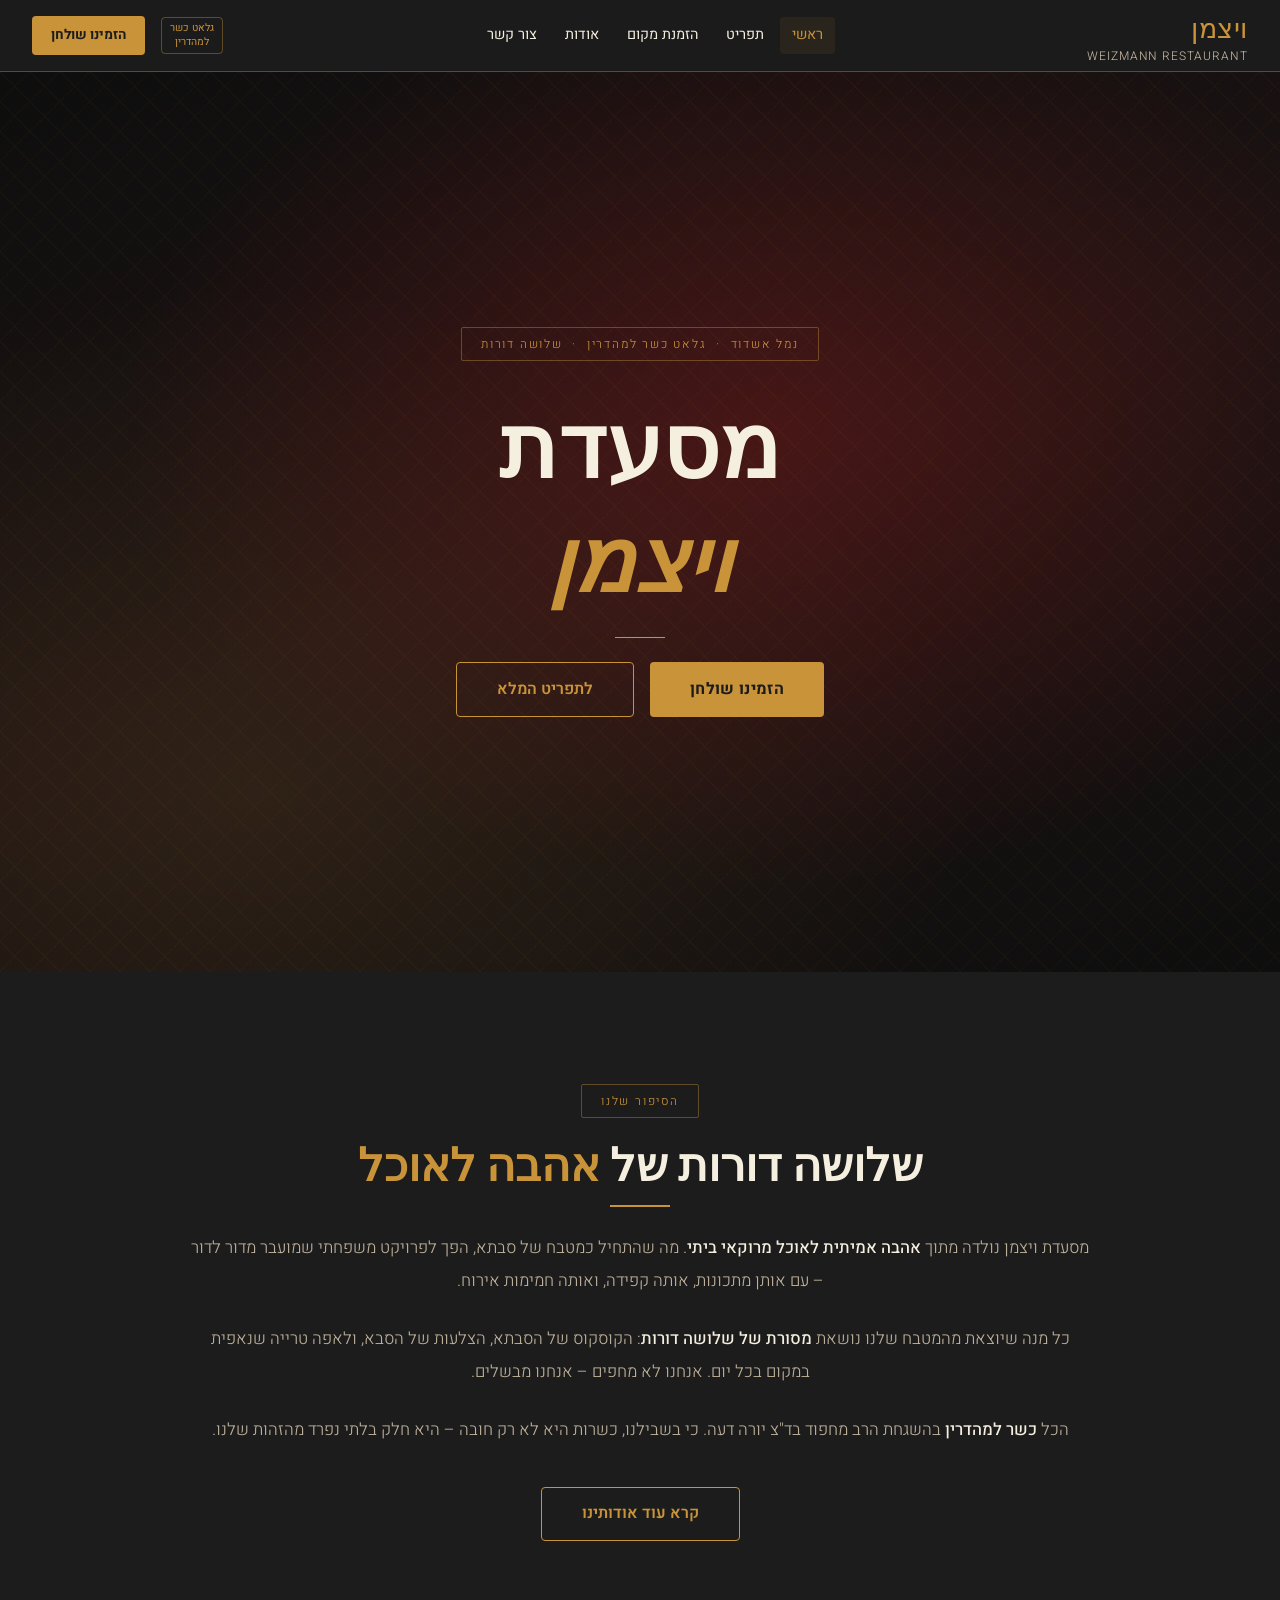
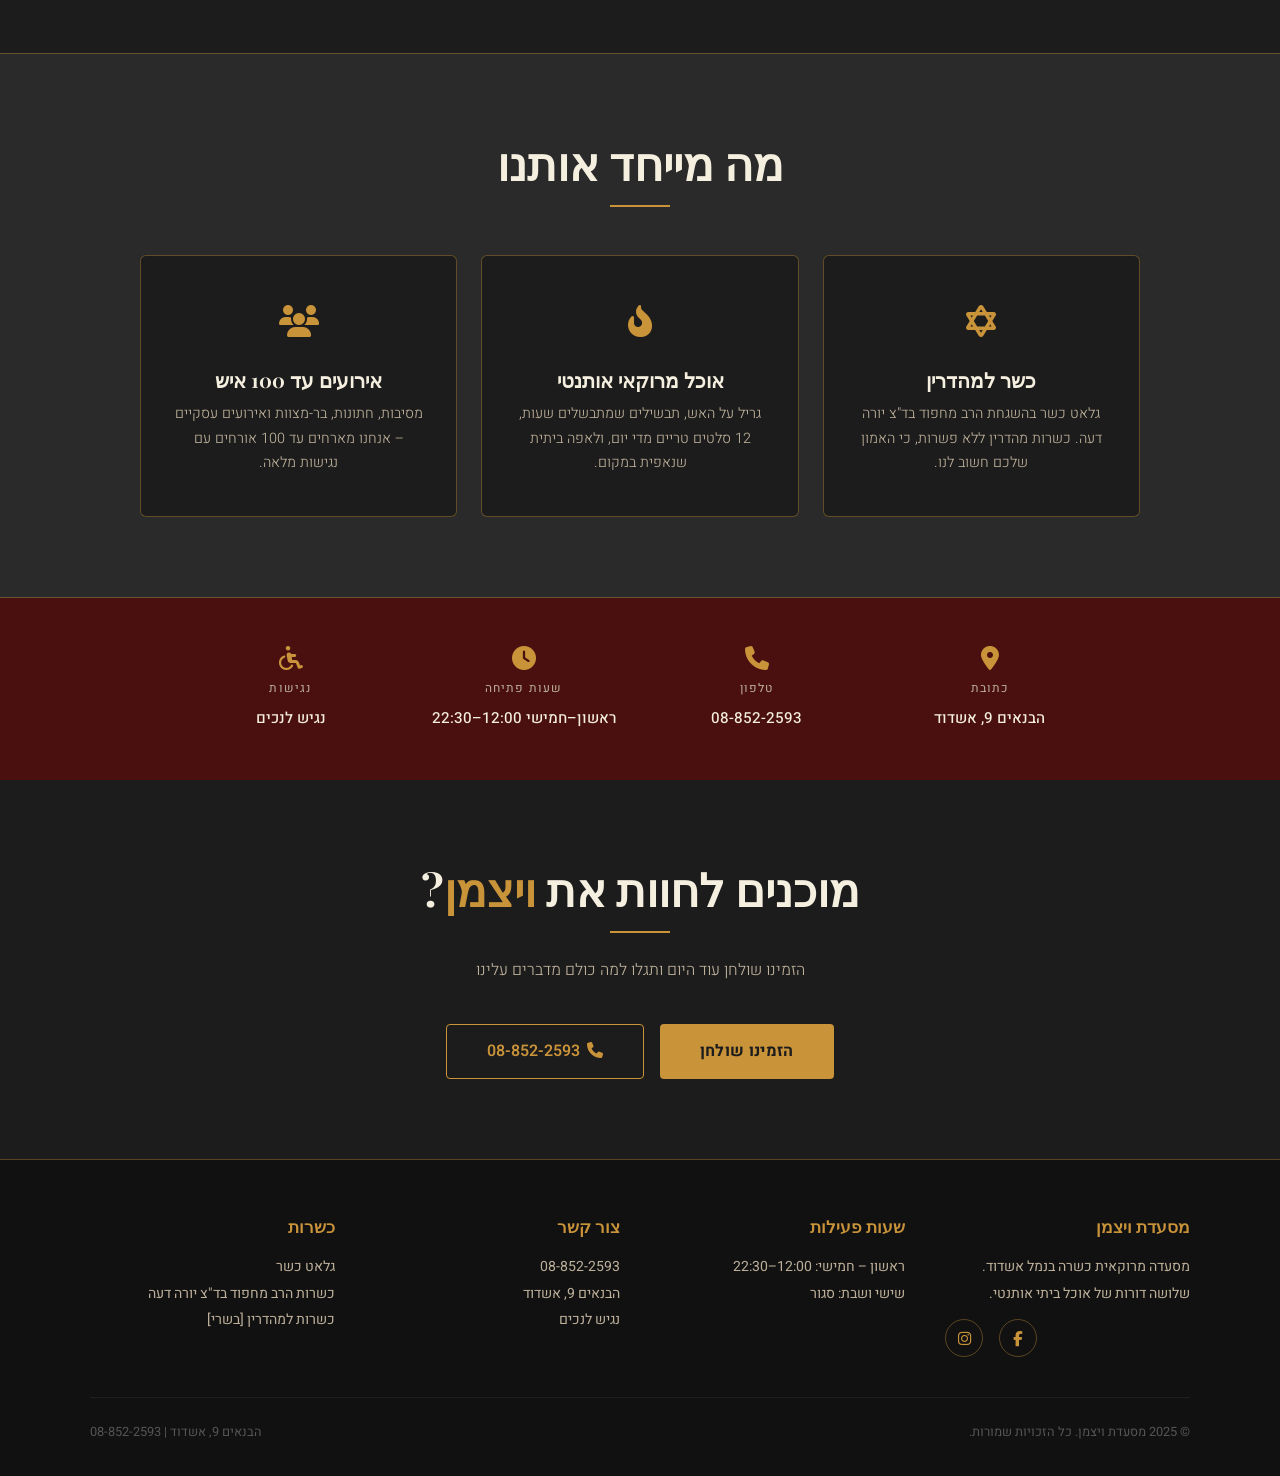
==== index.html @ b28b2ba7 "Add Schema.org JSON-LD structured data (Restaurant)" ====
<!DOCTYPE html>
<html lang="he" dir="rtl">
<head>
  <meta charset="UTF-8">
  <meta name="viewport" content="width=device-width, initial-scale=1.0">
  <title>מסעדת ויצמן אשדוד | מסעדה מרוקאית כשרה למהדרין</title>
  <meta name="description" content="מסעדת ויצמן באשדוד - מטבח מרוקאי אותנטי, בשרים על האש, תבשילים ביתיים. כשרות גלאט למהדרין. הזמינו שולחן עכשיו.">
  <meta name="robots" content="index, follow">
  <meta property="og:title" content="מסעדת ויצמן אשדוד | מסעדה מרוקאית כשרה למהדרין">
  <meta property="og:description" content="מסעדת ויצמן באשדוד - מטבח מרוקאי אותנטי, בשרים על האש, תבשילים ביתיים. כשרות גלאט למהדרין. הזמינו שולחן עכשיו.">
  <meta property="og:type" content="restaurant">
  <script type="application/ld+json">
  {
    "@context": "https://schema.org",
    "@type": "Restaurant",
    "name": "מסעדת ויצמן",
    "image": "",
    "servesCuisine": "Moroccan",
    "priceRange": "₪₪₪",
    "telephone": "+972-8-852-2593",
    "address": {
      "@type": "PostalAddress",
      "streetAddress": "הבנאים 9",
      "addressLocality": "אשדוד",
      "addressCountry": "IL"
    },
    "openingHoursSpecification": [
      {
        "@type": "OpeningHoursSpecification",
        "dayOfWeek": ["Sunday","Monday","Tuesday","Wednesday","Thursday"],
        "opens": "12:00",
        "closes": "22:30"
      }
    ],
    "acceptsReservations": "True"
  }
  </script>
  <link rel="stylesheet" href="style.css">
  <link rel="preconnect" href="https://fonts.googleapis.com">
  <link rel="preconnect" href="https://fonts.gstatic.com" crossorigin>
  <link href="https://fonts.googleapis.com/css2?family=Playfair+Display:ital,wght@0,400;0,600;0,700;1,400&family=Heebo:wght@300;400;500;600;700&display=swap" rel="stylesheet">
  <link rel="stylesheet" href="https://cdnjs.cloudflare.com/ajax/libs/font-awesome/6.5.0/css/all.min.css">
  <style>
    /* Index-specific extras */
    .hero-cta-group {
      display: flex;
      gap: 1rem;
      justify-content: center;
      flex-wrap: wrap;
    }
    .about-quote {
      font-family: 'Playfair Display', serif;
      font-style: italic;
      font-size: clamp(1.1rem, 2.5vw, 1.45rem);
      color: var(--gold);
      max-width: 700px;
      margin: 0 auto 2.5rem;
      line-height: 1.8;
      position: relative;
      padding: 0 1.5rem;
    }
    .about-quote::before,
    .about-quote::after {
      content: '"';
      font-size: 3rem;
      color: var(--burgundy);
      line-height: 0;
      vertical-align: -0.5rem;
    }
    .about-quote::before { margin-left: 0.3rem; }
    .about-quote::after  { margin-right: 0.3rem; }
  </style>
</head>
<body>

<header id="site-header"></header>

<!-- ── HERO ── -->
<section class="hero" aria-label="כותרת ראשית">
  <div class="hero-bg" aria-hidden="true"></div>
  <div class="hero-pattern" aria-hidden="true"></div>

  <div class="hero-content">
    <div class="hero-badge fade-in">נמל אשדוד &nbsp;·&nbsp; גלאט כשר למהדרין &nbsp;·&nbsp; שלושה דורות</div>

    <h1 class="fade-in fade-in-delay-1">
      מסעדת
      <span class="gold-name">ויצמן</span>
    </h1>

    <div class="hero-divider fade-in fade-in-delay-1" aria-hidden="true"></div>

    <div class="hero-cta-group fade-in fade-in-delay-2">
      <a href="reservation.html" class="btn-gold">הזמינו שולחן</a>
      <a href="menu.html" class="btn-outline">לתפריט המלא</a>
    </div>
  </div>

</section>

<!-- ── ABOUT ── -->
<section class="about-section" aria-labelledby="about-heading">
  <div class="about-inner">
    <p class="hero-badge fade-in" style="display:inline-block; margin-bottom:1rem;">הסיפור שלנו</p>
    <h2 id="about-heading" class="section-title fade-in">
      שלושה דורות של <span class="accent">אהבה לאוכל</span>
    </h2>
    <div class="ornament fade-in" aria-hidden="true"></div>

    <p class="about-text fade-in fade-in-delay-1">
      מסעדת ויצמן נולדה מתוך <strong>אהבה אמיתית לאוכל מרוקאי ביתי</strong>. מה שהתחיל כמטבח של סבתא, הפך לפרויקט משפחתי שמועבר מדור לדור – עם אותן מתכונות, אותה קפידה, ואותה חמימות אירוח.
    </p>
    <p class="about-text fade-in fade-in-delay-2">
      כל מנה שיוצאת מהמטבח שלנו נושאת <strong>מסורת של שלושה דורות</strong>: הקוסקוס של הסבתא, הצלעות של הסבא, ולאפה טרייה שנאפית במקום בכל יום. אנחנו לא מחפים – אנחנו מבשלים.
    </p>
    <p class="about-text fade-in fade-in-delay-3">
      הכל <strong>כשר למהדרין</strong> בהשגחת הרב מחפוד בד"צ יורה דעה. כי בשבילנו, כשרות היא לא רק חובה – היא חלק בלתי נפרד מהזהות שלנו.
    </p>

    <a href="about.html" class="btn-outline fade-in fade-in-delay-3" style="margin-top: 1rem;">קרא עוד אודותינו</a>
  </div>
</section>

<!-- ── HIGHLIGHTS ── -->
<section class="highlights-section" aria-labelledby="highlights-heading">
  <div style="max-width:1000px; margin:0 auto; text-align:center; margin-bottom:3rem;">
    <h2 id="highlights-heading" class="section-title fade-in">מה מייחד אותנו</h2>
    <div class="ornament fade-in" aria-hidden="true"></div>
  </div>

  <div class="highlights-grid">
    <div class="highlight-card fade-in">
      <div class="highlight-icon"><i class="fas fa-star-of-david" aria-hidden="true"></i></div>
      <h3>כשר למהדרין</h3>
      <p>גלאט כשר בהשגחת הרב מחפוד בד"צ יורה דעה. כשרות מהדרין ללא פשרות, כי האמון שלכם חשוב לנו.</p>
    </div>

    <div class="highlight-card fade-in fade-in-delay-1">
      <div class="highlight-icon"><i class="fas fa-fire-alt" aria-hidden="true"></i></div>
      <h3>אוכל מרוקאי אותנטי</h3>
      <p>גריל על האש, תבשילים שמתבשלים שעות, 12 סלטים טריים מדי יום, ולאפה ביתית שנאפית במקום.</p>
    </div>

    <div class="highlight-card fade-in fade-in-delay-2">
      <div class="highlight-icon"><i class="fas fa-users" aria-hidden="true"></i></div>
      <h3>אירועים עד 100 איש</h3>
      <p>מסיבות, חתונות, בר-מצוות ואירועים עסקיים – אנחנו מארחים עד 100 אורחים עם נגישות מלאה.</p>
    </div>
  </div>
</section>

<!-- ── INFO BAR ── -->
<section class="info-bar" aria-label="מידע על המסעדה">
  <div class="info-bar-inner">
    <div class="info-item fade-in">
      <i class="fas fa-map-marker-alt" aria-hidden="true"></i>
      <span class="info-label">כתובת</span>
      <span class="info-value">הבנאים 9, אשדוד</span>
    </div>
    <div class="info-item fade-in fade-in-delay-1">
      <i class="fas fa-phone" aria-hidden="true"></i>
      <span class="info-label">טלפון</span>
      <a class="info-value" href="tel:088522593" style="color:var(--cream); text-decoration:none;">08-852-2593</a>
    </div>
    <div class="info-item fade-in fade-in-delay-2">
      <i class="fas fa-clock" aria-hidden="true"></i>
      <span class="info-label">שעות פתיחה</span>
      <span class="info-value">ראשון–חמישי 12:00–22:30</span>
    </div>
    <div class="info-item fade-in fade-in-delay-3">
      <i class="fas fa-wheelchair" aria-hidden="true"></i>
      <span class="info-label">נגישות</span>
      <span class="info-value">נגיש לנכים</span>
    </div>
  </div>
</section>

<!-- ── CTA STRIP ── -->
<section style="background:var(--charcoal); padding:5rem 2rem; text-align:center;" aria-label="הזמנת שולחן">
  <h2 class="section-title fade-in">מוכנים לחוות את <span class="accent">ויצמן</span>?</h2>
  <div class="ornament fade-in" aria-hidden="true"></div>
  <p class="section-subtitle fade-in">הזמינו שולחן עוד היום ותגלו למה כולם מדברים עלינו</p>
  <div class="fade-in fade-in-delay-1" style="display:flex; gap:1rem; justify-content:center; flex-wrap:wrap;">
    <a href="reservation.html" class="btn-gold">הזמינו שולחן</a>
    <a href="tel:088522593" class="btn-outline"><i class="fas fa-phone" style="margin-left:0.4rem;"></i>08-852-2593</a>
  </div>
</section>

<footer id="site-footer"></footer>
<script src="script.js"></script>
</body>
</html>
---- style.css ----
@import url('https://fonts.googleapis.com/css2?family=Playfair+Display:ital,wght@0,400;0,600;0,700;1,400&family=Heebo:wght@300;400;500;600;700&display=swap');

:root {
  --burgundy: #6B1A1A;
  --burgundy-dark: #4A1010;
  --gold: #C9933A;
  --gold-light: #E0B05A;
  --charcoal: #1C1C1C;
  --charcoal-mid: #2A2A2A;
  --cream: #F5EFE0;
  --cream-dark: #EDE3CC;
  --white: #FFFFFF;
  --text-light: #BDB09A;
  --border-gold: rgba(201, 147, 58, 0.4);
}

*, *::before, *::after {
  box-sizing: border-box;
  margin: 0;
  padding: 0;
}

html {
  scroll-behavior: smooth;
}

body {
  font-family: 'Heebo', sans-serif;
  background-color: var(--charcoal);
  color: var(--cream);
  direction: rtl;
  text-align: right;
  line-height: 1.7;
  overflow-x: hidden;
}

/* ── TYPOGRAPHY ── */
h1, h2, h3, h4 {
  font-family: 'Playfair Display', serif;
  line-height: 1.3;
}

.gold { color: var(--gold); }
.cream { color: var(--cream); }

/* ── SCROLL ANIMATIONS ── */
.fade-in {
  opacity: 0;
  transform: translateY(30px);
  transition: opacity 0.7s ease, transform 0.7s ease;
}
.fade-in.visible {
  opacity: 1;
  transform: translateY(0);
}
.fade-in-delay-1 { transition-delay: 0.1s; }
.fade-in-delay-2 { transition-delay: 0.2s; }
.fade-in-delay-3 { transition-delay: 0.3s; }

/* ── HEADER ── */
#site-header {
  position: sticky;
  top: 0;
  z-index: 1000;
  background: rgba(28, 28, 28, 0.97);
  backdrop-filter: blur(10px);
  border-bottom: 1px solid var(--border-gold);
  padding: 0 2rem;
  height: 72px;
  display: flex;
  align-items: center;
  justify-content: space-between;
}

.header-logo {
  font-family: 'Playfair Display', serif;
  font-size: 1.7rem;
  color: var(--gold);
  text-decoration: none;
  letter-spacing: 0.02em;
  white-space: nowrap;
}

.header-logo span {
  font-size: 0.75rem;
  color: var(--text-light);
  display: block;
  font-family: 'Heebo', sans-serif;
  font-weight: 300;
  letter-spacing: 0.08em;
  text-transform: uppercase;
  margin-top: -4px;
}

nav.main-nav {
  display: flex;
  align-items: center;
  gap: 0.25rem;
}

nav.main-nav a {
  color: var(--cream);
  text-decoration: none;
  font-size: 0.9rem;
  font-weight: 400;
  padding: 0.4rem 0.75rem;
  border-radius: 4px;
  transition: color 0.2s, background 0.2s;
  white-space: nowrap;
}

nav.main-nav a:hover,
nav.main-nav a.active {
  color: var(--gold);
  background: rgba(201, 147, 58, 0.08);
}

.header-right {
  display: flex;
  align-items: center;
  gap: 1rem;
}

.kosher-badge {
  font-size: 0.65rem;
  color: var(--gold);
  border: 1px solid var(--border-gold);
  border-radius: 4px;
  padding: 0.2rem 0.5rem;
  line-height: 1.4;
  text-align: center;
  white-space: nowrap;
}

.btn-reserve-header {
  background: var(--gold);
  color: var(--charcoal);
  font-family: 'Heebo', sans-serif;
  font-weight: 700;
  font-size: 0.85rem;
  padding: 0.5rem 1.2rem;
  border-radius: 4px;
  text-decoration: none;
  white-space: nowrap;
  transition: background 0.2s, transform 0.15s;
}

.btn-reserve-header:hover {
  background: var(--gold-light);
  transform: translateY(-1px);
}

/* Hamburger */
.hamburger {
  display: none;
  flex-direction: column;
  gap: 5px;
  cursor: pointer;
  padding: 4px;
  background: none;
  border: none;
}
.hamburger span {
  display: block;
  width: 24px;
  height: 2px;
  background: var(--cream);
  transition: all 0.3s;
}
.hamburger.open span:nth-child(1) { transform: translateY(7px) rotate(45deg); }
.hamburger.open span:nth-child(2) { opacity: 0; }
.hamburger.open span:nth-child(3) { transform: translateY(-7px) rotate(-45deg); }

.mobile-menu {
  display: none;
  position: fixed;
  top: 72px;
  right: 0; left: 0;
  background: var(--charcoal-mid);
  border-bottom: 1px solid var(--border-gold);
  padding: 1.5rem 2rem;
  z-index: 999;
  flex-direction: column;
  gap: 0.5rem;
}
.mobile-menu.open { display: flex; }
.mobile-menu a {
  color: var(--cream);
  text-decoration: none;
  font-size: 1.05rem;
  padding: 0.6rem 0;
  border-bottom: 1px solid rgba(255,255,255,0.05);
  transition: color 0.2s;
}
.mobile-menu a:hover { color: var(--gold); }
.mobile-menu .btn-reserve-header {
  margin-top: 0.5rem;
  text-align: center;
  display: block;
  border-bottom: none;
}

/* ── FOOTER ── */
#site-footer {
  background: #111111;
  border-top: 1px solid var(--border-gold);
  padding: 3.5rem 2rem 2rem;
}

.footer-grid {
  max-width: 1100px;
  margin: 0 auto;
  display: grid;
  grid-template-columns: repeat(auto-fit, minmax(200px, 1fr));
  gap: 2.5rem;
}

.footer-col h4 {
  font-family: 'Playfair Display', serif;
  color: var(--gold);
  font-size: 1.05rem;
  margin-bottom: 1rem;
}

.footer-col p,
.footer-col a {
  color: var(--text-light);
  font-size: 0.88rem;
  line-height: 1.9;
  text-decoration: none;
  display: block;
}
.footer-col a:hover { color: var(--gold); }

.footer-social {
  display: flex;
  gap: 1rem;
  margin-top: 0.75rem;
  justify-content: flex-end;
}
.footer-social a {
  display: inline-flex;
  align-items: center;
  justify-content: center;
  width: 38px;
  height: 38px;
  border: 1px solid var(--border-gold);
  border-radius: 50%;
  color: var(--gold) !important;
  font-size: 0.95rem;
  transition: background 0.2s, color 0.2s;
}
.footer-social a:hover {
  background: var(--gold);
  color: var(--charcoal) !important;
}

.footer-bottom {
  max-width: 1100px;
  margin: 2.5rem auto 0;
  padding-top: 1.5rem;
  border-top: 1px solid rgba(255,255,255,0.06);
  display: flex;
  justify-content: space-between;
  align-items: center;
  flex-wrap: wrap;
  gap: 0.5rem;
}
.footer-bottom p {
  color: #555;
  font-size: 0.8rem;
}

/* ── SECTION COMMON ── */
.section-title {
  font-size: clamp(1.8rem, 4vw, 2.8rem);
  color: var(--cream);
  margin-bottom: 0.5rem;
}
.section-title .accent { color: var(--gold); }
.section-subtitle {
  color: var(--text-light);
  font-size: 1rem;
  font-family: 'Heebo', sans-serif;
  font-weight: 300;
  margin-bottom: 2.5rem;
}
.ornament {
  width: 60px;
  height: 2px;
  background: var(--gold);
  margin: 0.8rem auto 1.5rem;
}
.ornament.right { margin-right: 0; margin-left: auto; }

/* ── BUTTONS ── */
.btn-gold {
  display: inline-block;
  background: var(--gold);
  color: var(--charcoal);
  font-family: 'Heebo', sans-serif;
  font-weight: 700;
  font-size: 1rem;
  padding: 0.85rem 2.5rem;
  border-radius: 4px;
  text-decoration: none;
  border: none;
  cursor: pointer;
  transition: background 0.2s, transform 0.15s, box-shadow 0.2s;
  letter-spacing: 0.02em;
}
.btn-gold:hover {
  background: var(--gold-light);
  transform: translateY(-2px);
  box-shadow: 0 8px 20px rgba(201, 147, 58, 0.3);
}

.btn-outline {
  display: inline-block;
  background: transparent;
  color: var(--gold);
  font-family: 'Heebo', sans-serif;
  font-weight: 600;
  font-size: 1rem;
  padding: 0.8rem 2.5rem;
  border-radius: 4px;
  border: 1.5px solid var(--gold);
  text-decoration: none;
  cursor: pointer;
  transition: background 0.2s, color 0.2s, transform 0.15s;
}
.btn-outline:hover {
  background: var(--gold);
  color: var(--charcoal);
  transform: translateY(-2px);
}

/* ── HERO (index) ── */
.hero {
  position: relative;
  min-height: 100vh;
  display: flex;
  align-items: center;
  justify-content: center;
  text-align: center;
  overflow: hidden;
  background: var(--charcoal);
}

.hero-bg {
  position: absolute;
  inset: 0;
  background:
    radial-gradient(ellipse at 60% 40%, rgba(107, 26, 26, 0.55) 0%, transparent 60%),
    radial-gradient(ellipse at 20% 80%, rgba(201, 147, 58, 0.12) 0%, transparent 50%),
    linear-gradient(160deg, #0e0e0e 0%, #1c1212 50%, #0e0e0e 100%);
}

.hero-pattern {
  position: absolute;
  inset: 0;
  opacity: 0.04;
  background-image:
    repeating-linear-gradient(45deg, var(--gold) 0, var(--gold) 1px, transparent 0, transparent 50%),
    repeating-linear-gradient(-45deg, var(--gold) 0, var(--gold) 1px, transparent 0, transparent 50%);
  background-size: 30px 30px;
}

.hero-content {
  position: relative;
  z-index: 2;
  max-width: 800px;
  padding: 2rem;
}

.hero-badge {
  display: inline-block;
  border: 1px solid var(--border-gold);
  color: var(--gold);
  font-size: 0.75rem;
  letter-spacing: 0.15em;
  text-transform: uppercase;
  padding: 0.35rem 1.2rem;
  border-radius: 2px;
  margin-bottom: 1.5rem;
  font-family: 'Heebo', sans-serif;
  font-weight: 300;
}

.hero h1 {
  font-size: clamp(2.8rem, 7vw, 5.5rem);
  color: var(--cream);
  margin-bottom: 0.3rem;
  font-weight: 700;
  letter-spacing: 0.01em;
}

.hero h1 .gold-name {
  color: var(--gold);
  display: block;
  font-style: italic;
}

.hero-tagline {
  font-size: clamp(0.95rem, 2vw, 1.15rem);
  color: var(--text-light);
  font-weight: 300;
  max-width: 520px;
  margin: 1.2rem auto 2.5rem;
  line-height: 1.8;
}

.hero-divider {
  width: 50px;
  height: 1px;
  background: var(--gold);
  margin: 1.5rem auto;
  opacity: 0.6;
}

.hero-scroll {
  position: absolute;
  bottom: 2rem;
  left: 50%;
  transform: translateX(-50%);
  display: flex;
  flex-direction: column;
  align-items: center;
  gap: 0.4rem;
  color: var(--text-light);
  font-size: 0.7rem;
  letter-spacing: 0.1em;
  animation: bounce 2s infinite;
}
.hero-scroll i { font-size: 1rem; color: var(--gold); }

@keyframes bounce {
  0%, 100% { transform: translateX(-50%) translateY(0); }
  50% { transform: translateX(-50%) translateY(6px); }
}

/* ── ABOUT SECTION (home) ── */
.about-section {
  background: var(--charcoal);
  padding: 7rem 2rem;
}

.about-inner {
  max-width: 900px;
  margin: 0 auto;
  text-align: center;
}

.about-inner .section-title { margin-bottom: 0.25rem; }

.about-text {
  font-size: 1.05rem;
  color: var(--text-light);
  line-height: 2;
  font-weight: 300;
  margin-bottom: 1.5rem;
}

.about-text strong {
  color: var(--cream);
  font-weight: 500;
}

/* ── HIGHLIGHT CARDS ── */
.highlights-section {
  background: var(--charcoal-mid);
  padding: 5rem 2rem;
  border-top: 1px solid var(--border-gold);
  border-bottom: 1px solid var(--border-gold);
}

.highlights-grid {
  max-width: 1000px;
  margin: 0 auto;
  display: grid;
  grid-template-columns: repeat(auto-fit, minmax(260px, 1fr));
  gap: 1.5rem;
}

.highlight-card {
  background: var(--charcoal);
  border: 1px solid var(--border-gold);
  border-radius: 6px;
  padding: 2.5rem 2rem;
  text-align: center;
  transition: transform 0.3s, border-color 0.3s, box-shadow 0.3s;
}

.highlight-card:hover {
  transform: translateY(-5px);
  border-color: var(--gold);
  box-shadow: 0 12px 35px rgba(201, 147, 58, 0.15);
}

.highlight-icon {
  font-size: 2rem;
  color: var(--gold);
  margin-bottom: 1rem;
}

.highlight-card h3 {
  font-size: 1.25rem;
  color: var(--cream);
  margin-bottom: 0.6rem;
  font-family: 'Playfair Display', serif;
}

.highlight-card p {
  color: var(--text-light);
  font-size: 0.9rem;
  line-height: 1.7;
  font-weight: 300;
}

/* ── INFO BAR ── */
.info-bar {
  background: var(--burgundy-dark);
  padding: 3rem 2rem;
  text-align: center;
}

.info-bar-inner {
  max-width: 900px;
  margin: 0 auto;
  display: grid;
  grid-template-columns: repeat(auto-fit, minmax(200px, 1fr));
  gap: 2rem;
}

.info-item {
  display: flex;
  flex-direction: column;
  align-items: center;
  gap: 0.5rem;
}

.info-item i {
  font-size: 1.5rem;
  color: var(--gold);
}

.info-item .info-label {
  font-size: 0.75rem;
  color: var(--text-light);
  text-transform: uppercase;
  letter-spacing: 0.1em;
}

.info-item .info-value {
  font-size: 0.95rem;
  color: var(--cream);
  font-weight: 500;
}

/* ── PAGE HERO (inner pages) ── */
.page-hero {
  background:
    radial-gradient(ellipse at 50% 100%, rgba(107, 26, 26, 0.5) 0%, transparent 70%),
    var(--charcoal-mid);
  padding: 5rem 2rem 4rem;
  text-align: center;
  border-bottom: 1px solid var(--border-gold);
  position: relative;
  overflow: hidden;
}

.page-hero::before {
  content: '';
  position: absolute;
  inset: 0;
  opacity: 0.03;
  background-image:
    repeating-linear-gradient(45deg, var(--gold) 0, var(--gold) 1px, transparent 0, transparent 40px);
}

.page-hero-content { position: relative; z-index: 1; }

.page-hero h1 {
  font-size: clamp(2rem, 5vw, 3.5rem);
  color: var(--cream);
  margin-bottom: 0.5rem;
}

.page-hero p {
  color: var(--text-light);
  font-size: 1rem;
  font-weight: 300;
  max-width: 520px;
  margin: 0 auto;
}

/* ── MENU PAGE ── */
.menu-section {
  padding: 5rem 2rem;
  max-width: 1100px;
  margin: 0 auto;
}

.menu-category {
  margin-bottom: 4rem;
}

.menu-category-header {
  display: flex;
  align-items: center;
  gap: 1rem;
  margin-bottom: 1.5rem;
  padding-bottom: 0.75rem;
  border-bottom: 1px solid var(--border-gold);
}

.menu-category-header i {
  font-size: 1.4rem;
  color: var(--gold);
  flex-shrink: 0;
}

.menu-category-header h2 {
  font-size: 1.6rem;
  color: var(--gold);
  font-family: 'Playfair Display', serif;
}

.menu-grid {
  display: grid;
  grid-template-columns: repeat(auto-fill, minmax(300px, 1fr));
  gap: 1px;
  background: var(--border-gold);
  border: 1px solid var(--border-gold);
  border-radius: 6px;
  overflow: hidden;
}

.menu-item {
  background: var(--charcoal);
  padding: 1.5rem 1.75rem;
  transition: background 0.2s;
}

.menu-item:hover {
  background: var(--charcoal-mid);
}

.menu-item h4 {
  font-family: 'Playfair Display', serif;
  color: var(--cream);
  font-size: 1.05rem;
  margin-bottom: 0.3rem;
  font-weight: 600;
}

.menu-item p {
  color: var(--text-light);
  font-size: 0.87rem;
  line-height: 1.6;
  font-weight: 300;
}

.menu-note {
  background: rgba(107, 26, 26, 0.2);
  border: 1px solid rgba(107, 26, 26, 0.4);
  border-radius: 6px;
  padding: 1.25rem 1.75rem;
  margin-top: 2rem;
  text-align: center;
  color: var(--text-light);
  font-size: 0.9rem;
}

.menu-note i { color: var(--gold); margin-left: 0.5rem; }

/* ── RESERVATION PAGE ── */
.reservation-section {
  padding: 5rem 2rem;
  max-width: 750px;
  margin: 0 auto;
}

.reservation-notice {
  background: rgba(107, 26, 26, 0.25);
  border: 1px solid rgba(201, 147, 58, 0.3);
  border-radius: 6px;
  padding: 1.25rem 1.75rem;
  margin-bottom: 2.5rem;
  display: flex;
  align-items: flex-start;
  gap: 1rem;
}

.reservation-notice i {
  color: var(--gold);
  font-size: 1.2rem;
  margin-top: 0.1rem;
  flex-shrink: 0;
}

.reservation-notice p {
  color: var(--text-light);
  font-size: 0.9rem;
  line-height: 1.7;
}

.reservation-notice strong { color: var(--cream); }

.form-card {
  background: var(--charcoal-mid);
  border: 1px solid var(--border-gold);
  border-radius: 8px;
  padding: 2.5rem;
}

.form-row {
  display: grid;
  grid-template-columns: 1fr 1fr;
  gap: 1.25rem;
}

.form-group {
  margin-bottom: 1.25rem;
}

.form-group label {
  display: block;
  font-size: 0.85rem;
  color: var(--text-light);
  margin-bottom: 0.4rem;
  font-weight: 500;
  letter-spacing: 0.02em;
}

.form-group label .req {
  color: var(--gold);
  margin-right: 2px;
}

.form-group input,
.form-group select,
.form-group textarea {
  width: 100%;
  background: var(--charcoal);
  border: 1px solid var(--border-gold);
  border-radius: 4px;
  padding: 0.75rem 1rem;
  color: var(--cream);
  font-family: 'Heebo', sans-serif;
  font-size: 0.95rem;
  direction: rtl;
  transition: border-color 0.2s, box-shadow 0.2s;
  outline: none;
  appearance: none;
  -webkit-appearance: none;
}

.form-group input:focus,
.form-group select:focus,
.form-group textarea:focus {
  border-color: var(--gold);
  box-shadow: 0 0 0 3px rgba(201, 147, 58, 0.12);
}

.form-group input.error,
.form-group select.error,
.form-group textarea.error {
  border-color: #c0392b;
}

.form-group .error-msg {
  display: none;
  font-size: 0.78rem;
  color: #e74c3c;
  margin-top: 0.3rem;
}

.form-group .error-msg.show { display: block; }

.form-group textarea {
  resize: vertical;
  min-height: 110px;
}

.form-group select option {
  background: var(--charcoal);
}

.form-submit {
  margin-top: 1.5rem;
  text-align: center;
}

.form-submit .btn-gold {
  width: 100%;
  font-size: 1.05rem;
  padding: 0.95rem;
}

/* Success overlay */
.success-overlay {
  display: none;
  background: var(--charcoal-mid);
  border: 1px solid var(--gold);
  border-radius: 8px;
  padding: 3rem 2rem;
  text-align: center;
  margin-top: 2rem;
}

.success-overlay.show { display: block; }

.success-overlay .check-icon {
  font-size: 3rem;
  color: var(--gold);
  margin-bottom: 1rem;
}

.success-overlay h3 {
  font-size: 1.5rem;
  color: var(--cream);
  margin-bottom: 0.5rem;
}

.success-overlay p {
  color: var(--text-light);
  font-size: 0.95rem;
}

/* ── ABOUT PAGE ── */
.about-page {
  padding: 5rem 2rem;
  max-width: 1000px;
  margin: 0 auto;
}

.about-story {
  display: grid;
  grid-template-columns: 1fr 1fr;
  gap: 4rem;
  align-items: center;
  margin-bottom: 5rem;
}

.about-story.reverse { direction: ltr; }
.about-story.reverse > * { direction: rtl; }

.about-story-text h2 {
  font-size: 2rem;
  color: var(--cream);
  margin-bottom: 0.5rem;
}

.about-story-text h2 .accent { color: var(--gold); }

.about-story-text p {
  color: var(--text-light);
  font-size: 0.97rem;
  line-height: 2;
  font-weight: 300;
  margin-bottom: 1rem;
}

.photo-placeholder {
  aspect-ratio: 4/3;
  background: var(--charcoal-mid);
  border: 1px solid var(--border-gold);
  border-radius: 8px;
  display: flex;
  flex-direction: column;
  align-items: center;
  justify-content: center;
  gap: 0.75rem;
  color: var(--text-light);
  font-size: 0.85rem;
}

.photo-placeholder i {
  font-size: 2.5rem;
  color: var(--border-gold);
}

.values-section {
  padding: 4rem 0;
  border-top: 1px solid var(--border-gold);
}

.values-section h2 {
  font-size: 2rem;
  color: var(--cream);
  text-align: center;
  margin-bottom: 0.5rem;
}

.values-grid {
  margin-top: 2.5rem;
  display: grid;
  grid-template-columns: repeat(auto-fit, minmax(200px, 1fr));
  gap: 1.5rem;
}

.value-card {
  background: var(--charcoal-mid);
  border: 1px solid var(--border-gold);
  border-radius: 6px;
  padding: 2rem 1.5rem;
  text-align: center;
  transition: transform 0.3s, border-color 0.3s;
}

.value-card:hover {
  transform: translateY(-4px);
  border-color: var(--gold);
}

.value-card i {
  font-size: 1.8rem;
  color: var(--gold);
  margin-bottom: 0.75rem;
}

.value-card h4 {
  color: var(--cream);
  font-size: 1rem;
  margin-bottom: 0.4rem;
}

.value-card p {
  color: var(--text-light);
  font-size: 0.83rem;
  line-height: 1.6;
}

/* ── CONTACT PAGE ── */
.contact-section {
  padding: 5rem 2rem;
  max-width: 1100px;
  margin: 0 auto;
}

.contact-grid {
  display: grid;
  grid-template-columns: 1fr 1fr;
  gap: 3rem;
  margin-bottom: 4rem;
}

.contact-info h2 {
  font-size: 1.8rem;
  color: var(--cream);
  margin-bottom: 1.5rem;
}

.contact-detail {
  display: flex;
  align-items: flex-start;
  gap: 1rem;
  margin-bottom: 1.5rem;
}

.contact-detail i {
  font-size: 1.2rem;
  color: var(--gold);
  margin-top: 0.15rem;
  flex-shrink: 0;
  width: 20px;
  text-align: center;
}

.contact-detail .detail-content h4 {
  font-family: 'Heebo', sans-serif;
  font-size: 0.8rem;
  color: var(--text-light);
  text-transform: uppercase;
  letter-spacing: 0.08em;
  margin-bottom: 0.2rem;
  font-weight: 500;
}

.contact-detail .detail-content a,
.contact-detail .detail-content p {
  color: var(--cream);
  font-size: 0.97rem;
  text-decoration: none;
  transition: color 0.2s;
}

.contact-detail .detail-content a:hover { color: var(--gold); }

.hours-table {
  width: 100%;
  border-collapse: collapse;
  margin-top: 0.5rem;
}

.hours-table tr {
  border-bottom: 1px solid rgba(255,255,255,0.05);
}

.hours-table td {
  padding: 0.5rem 0;
  font-size: 0.9rem;
  color: var(--text-light);
}

.hours-table td:first-child {
  color: var(--cream);
  font-weight: 500;
  padding-left: 0;
}

.contact-form-wrap h2 {
  font-size: 1.8rem;
  color: var(--cream);
  margin-bottom: 1.5rem;
}

.map-wrap {
  border-radius: 8px;
  overflow: hidden;
  border: 1px solid var(--border-gold);
  margin-bottom: 4rem;
}

.map-wrap iframe {
  display: block;
  width: 100%;
  height: 380px;
  filter: grayscale(30%) invert(5%);
}

/* ── RESPONSIVE ── */
@media (max-width: 900px) {
  .about-story {
    grid-template-columns: 1fr;
    gap: 2rem;
  }
  .about-story.reverse { direction: rtl; }
  .contact-grid {
    grid-template-columns: 1fr;
    gap: 2.5rem;
  }
}

@media (max-width: 768px) {
  #site-header {
    padding: 0 1.25rem;
  }
  nav.main-nav,
  .kosher-badge {
    display: none;
  }
  .hamburger { display: flex; }
  .header-right .btn-reserve-header { display: none; }

  .form-row {
    grid-template-columns: 1fr;
  }
  .form-card {
    padding: 1.75rem 1.25rem;
  }
  .about-section,
  .highlights-section,
  .info-bar {
    padding: 4rem 1.25rem;
  }
  .menu-section,
  .reservation-section,
  .about-page,
  .contact-section {
    padding: 3rem 1.25rem;
  }
}

@media (max-width: 480px) {
  .hero h1 { font-size: 2.4rem; }
  .menu-grid {
    grid-template-columns: 1fr;
  }
}
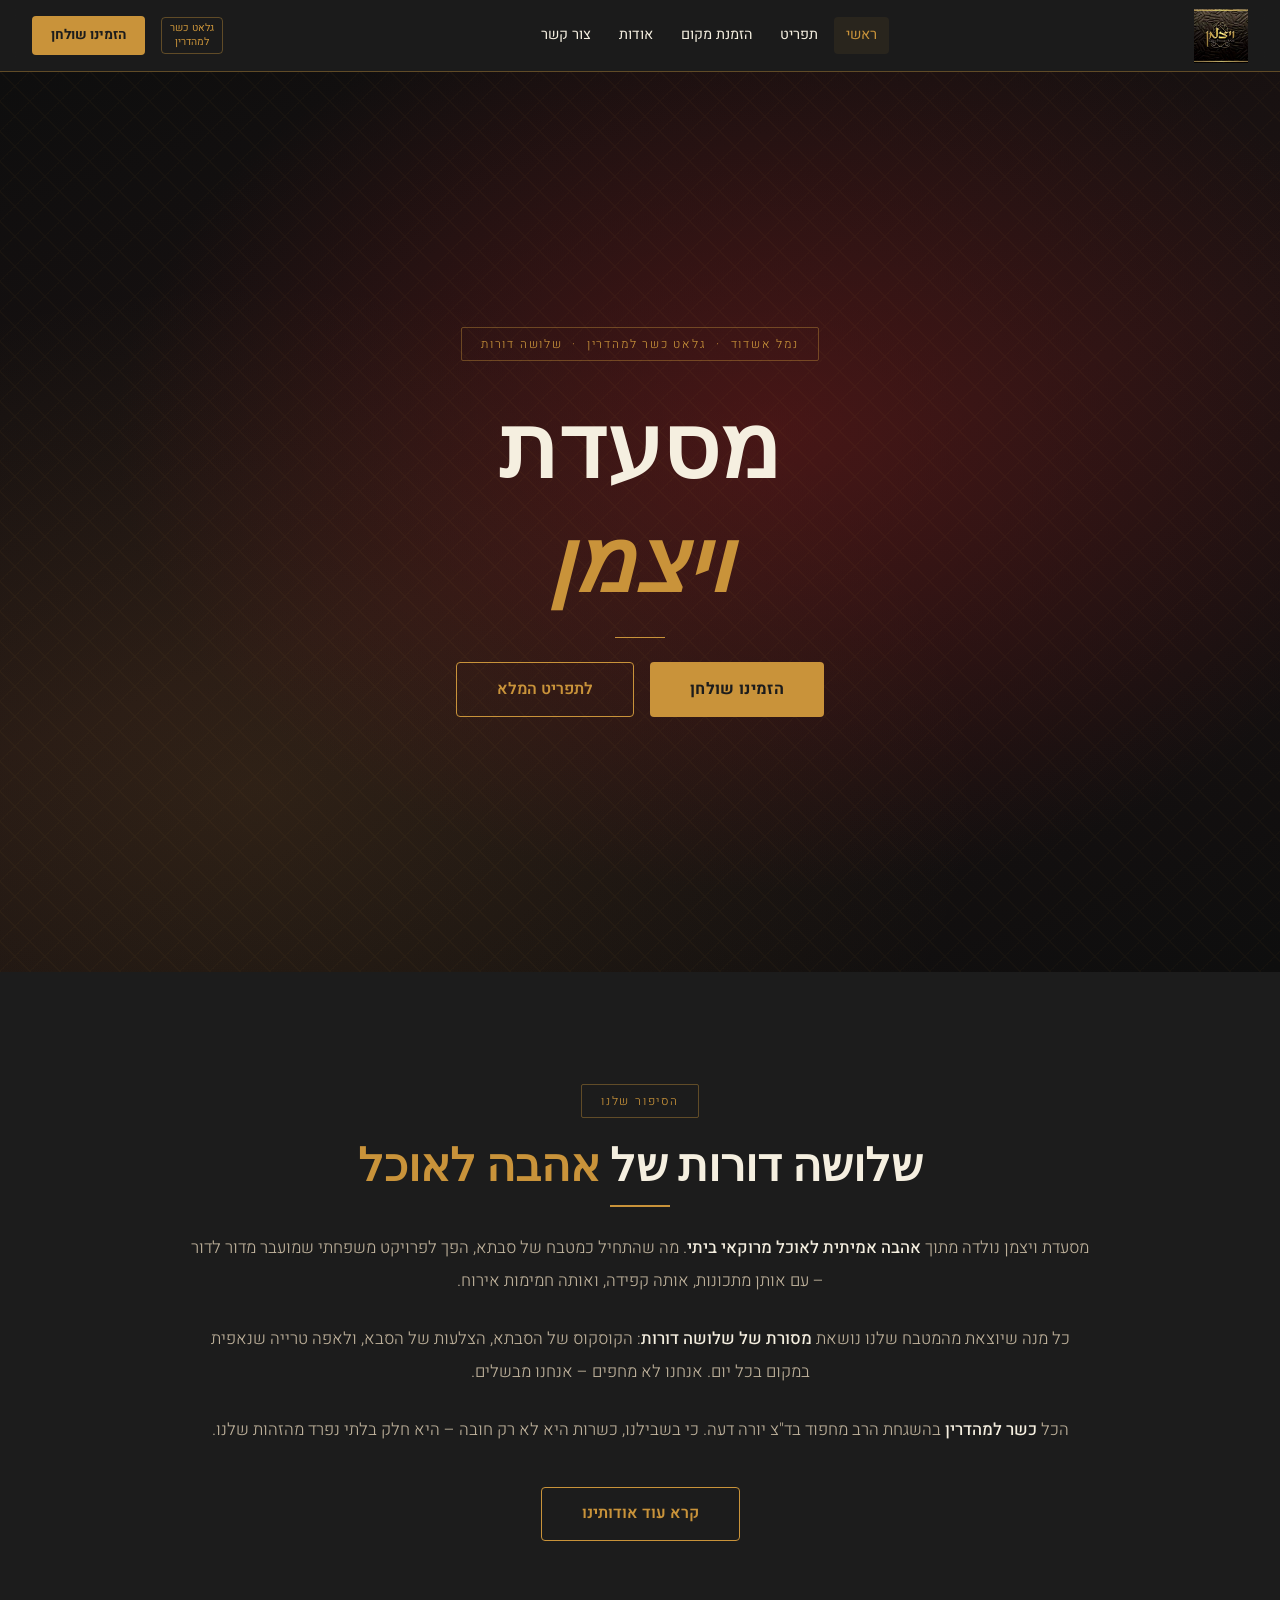
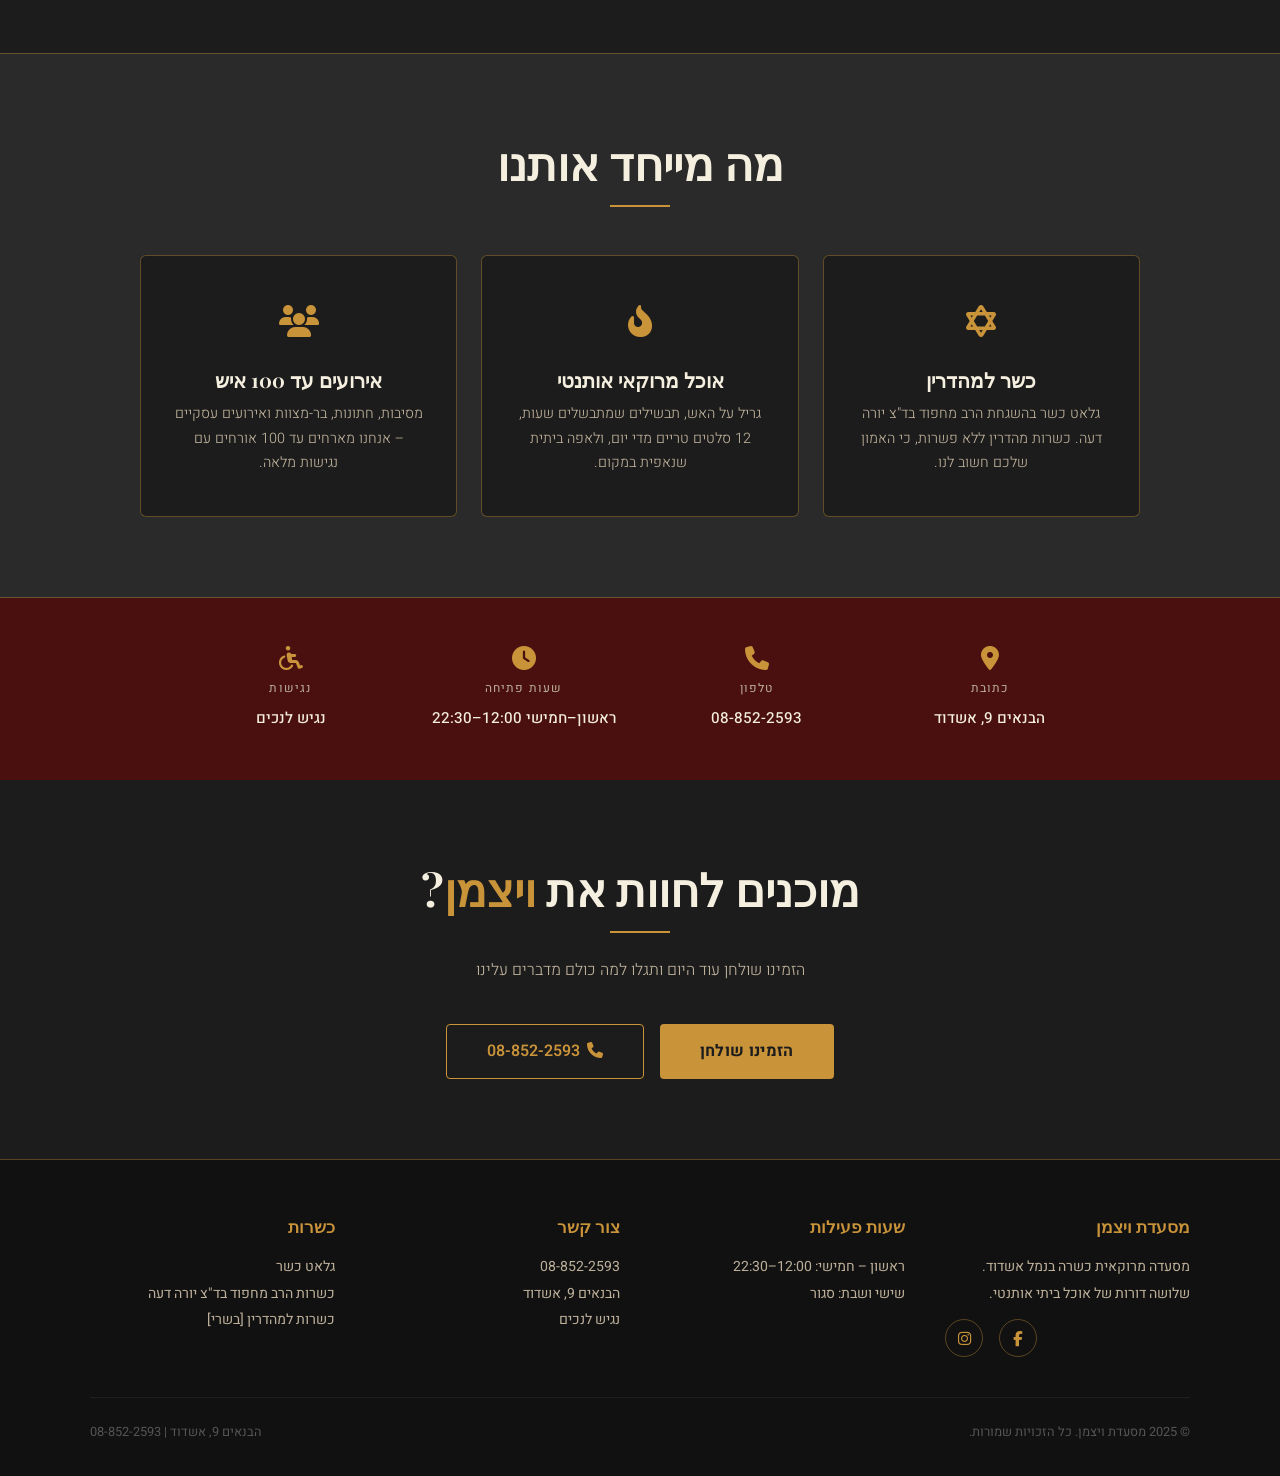
==== commit a264664d: "Add og:image and JSON-LD image (food-enhanced.png) for link previews" ====
--- a/index.html
+++ b/index.html
@@ -9,12 +9,13 @@
   <meta property="og:title" content="מסעדת ויצמן אשדוד | מסעדה מרוקאית כשרה למהדרין">
   <meta property="og:description" content="מסעדת ויצמן באשדוד - מטבח מרוקאי אותנטי, בשרים על האש, תבשילים ביתיים. כשרות גלאט למהדרין. הזמינו שולחן עכשיו.">
   <meta property="og:type" content="restaurant">
+  <meta property="og:image" content="https://vaitzman.vercel.app/images/food-enhanced.png">
   <script type="application/ld+json">
   {
     "@context": "https://schema.org",
     "@type": "Restaurant",
     "name": "מסעדת ויצמן",
-    "image": "",
+    "image": "https://vaitzman.vercel.app/images/food-enhanced.png",
     "servesCuisine": "Moroccan",
     "priceRange": "₪₪₪",
     "telephone": "+972-8-852-2593",
--- a/style.css
+++ b/style.css
@@ -73,23 +73,23 @@
 }
 
 .header-logo {
-  font-family: 'Playfair Display', serif;
-  font-size: 1.7rem;
-  color: var(--gold);
+  display: inline-flex;
+  align-items: center;
   text-decoration: none;
-  letter-spacing: 0.02em;
-  white-space: nowrap;
-}
-
-.header-logo span {
-  font-size: 0.75rem;
-  color: var(--text-light);
+  height: 54px;
+  transition: opacity 0.2s, transform 0.2s;
+}
+
+.header-logo img {
+  height: 100%;
+  width: auto;
   display: block;
-  font-family: 'Heebo', sans-serif;
-  font-weight: 300;
-  letter-spacing: 0.08em;
-  text-transform: uppercase;
-  margin-top: -4px;
+  object-fit: contain;
+}
+
+.header-logo:hover {
+  opacity: 0.88;
+  transform: scale(1.02);
 }
 
 nav.main-nav {
@@ -833,6 +833,63 @@
   padding: 5rem 2rem;
   max-width: 1000px;
   margin: 0 auto;
+}
+
+/* About: Feature photo (real food image) */
+.about-feature-photo {
+  position: relative;
+  max-width: 720px;
+  margin: 0 auto 5rem;
+  border-radius: 12px;
+  overflow: hidden;
+  border: 2px solid var(--border-gold);
+  box-shadow:
+    0 20px 50px rgba(107, 26, 26, 0.45),
+    0 8px 24px rgba(201, 147, 58, 0.18),
+    inset 0 0 0 1px rgba(201, 147, 58, 0.2);
+  background: var(--charcoal-mid);
+  transition: transform 0.4s ease, box-shadow 0.4s ease;
+}
+
+.about-feature-photo:hover {
+  transform: translateY(-4px);
+  box-shadow:
+    0 28px 60px rgba(107, 26, 26, 0.55),
+    0 12px 30px rgba(201, 147, 58, 0.28),
+    inset 0 0 0 1px rgba(201, 147, 58, 0.3);
+}
+
+.about-feature-photo img {
+  display: block;
+  width: 100%;
+  height: auto;
+  max-height: 540px;
+  object-fit: cover;
+}
+
+.about-feature-caption {
+  background: linear-gradient(135deg, rgba(28,28,28,0.95), rgba(74,16,16,0.92));
+  border-top: 1px solid var(--border-gold);
+  padding: 1.25rem 1.75rem;
+  display: flex;
+  align-items: center;
+  gap: 0.85rem;
+}
+
+.about-feature-caption i {
+  color: var(--gold);
+  font-size: 1.4rem;
+  flex-shrink: 0;
+  opacity: 0.85;
+}
+
+.about-feature-caption p {
+  color: var(--cream);
+  font-family: 'Playfair Display', serif;
+  font-style: italic;
+  font-size: 1.05rem;
+  line-height: 1.5;
+  margin: 0;
 }
 
 .about-story {
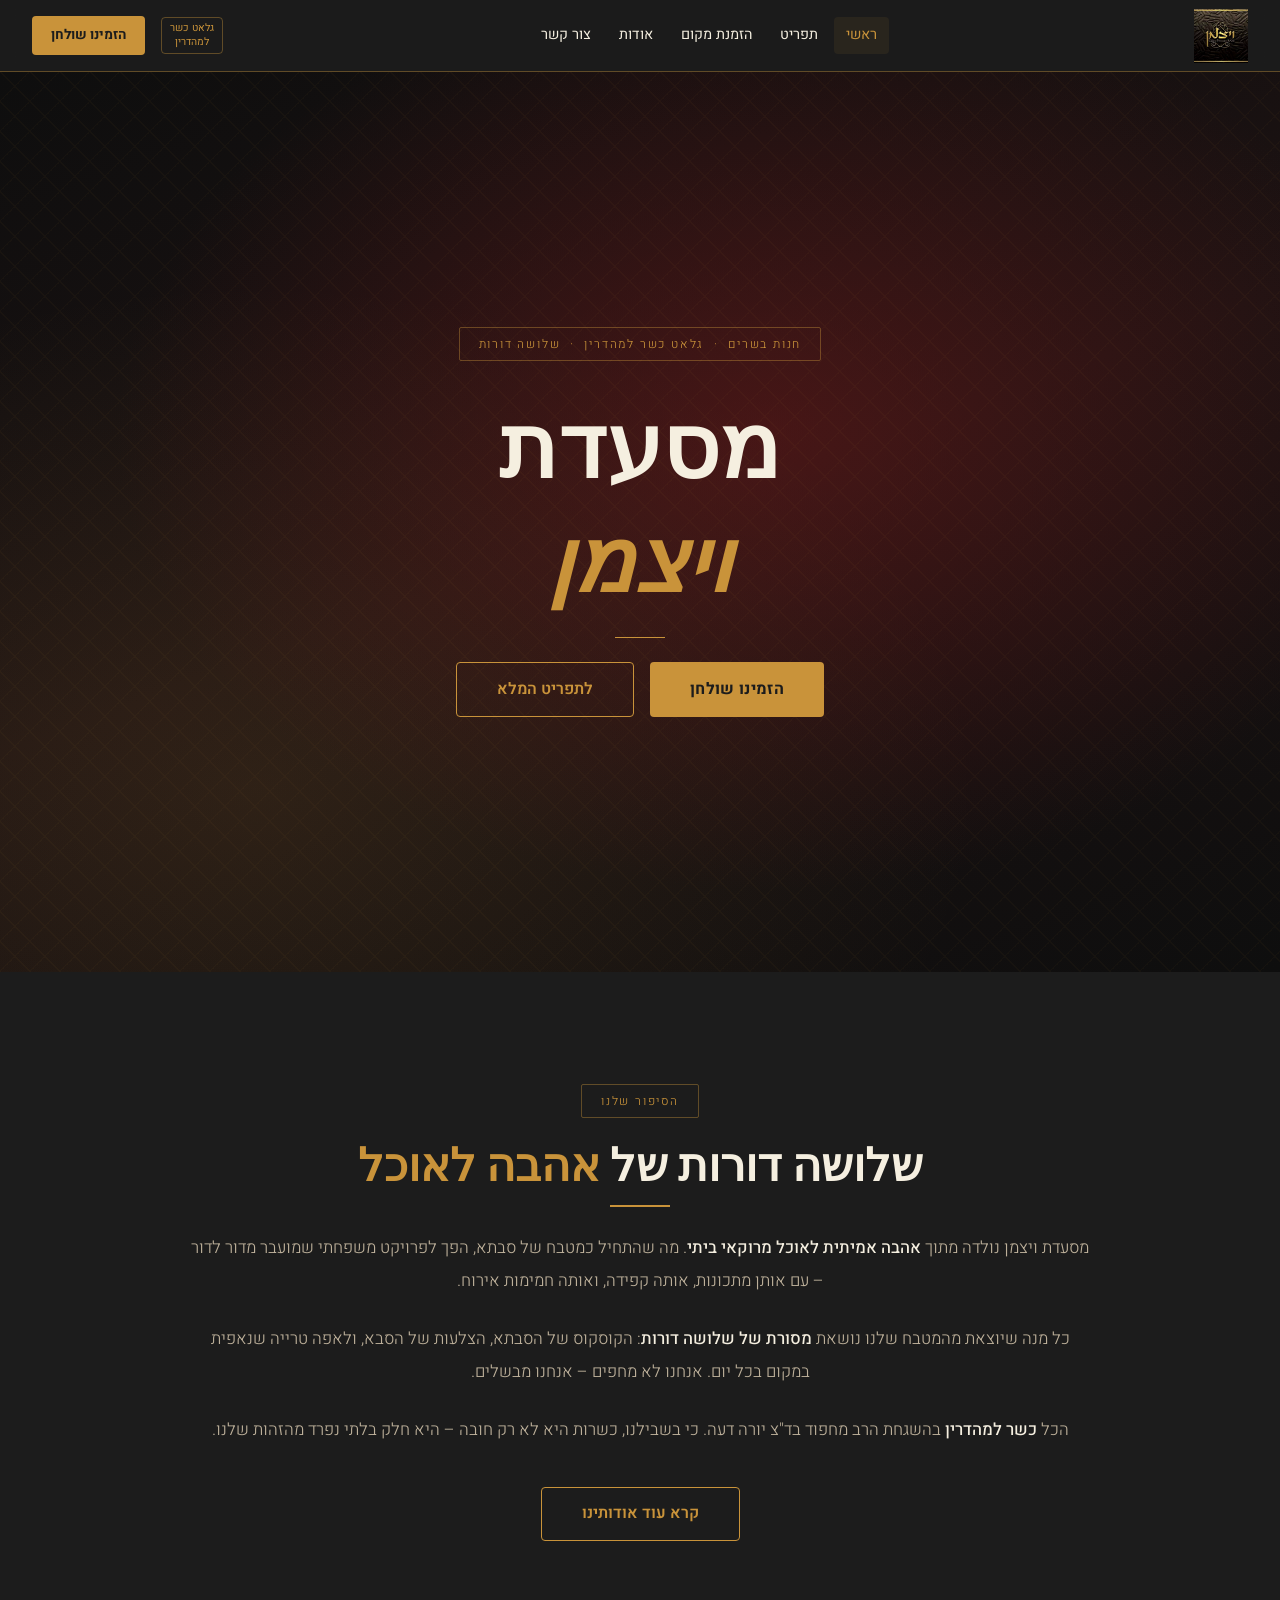
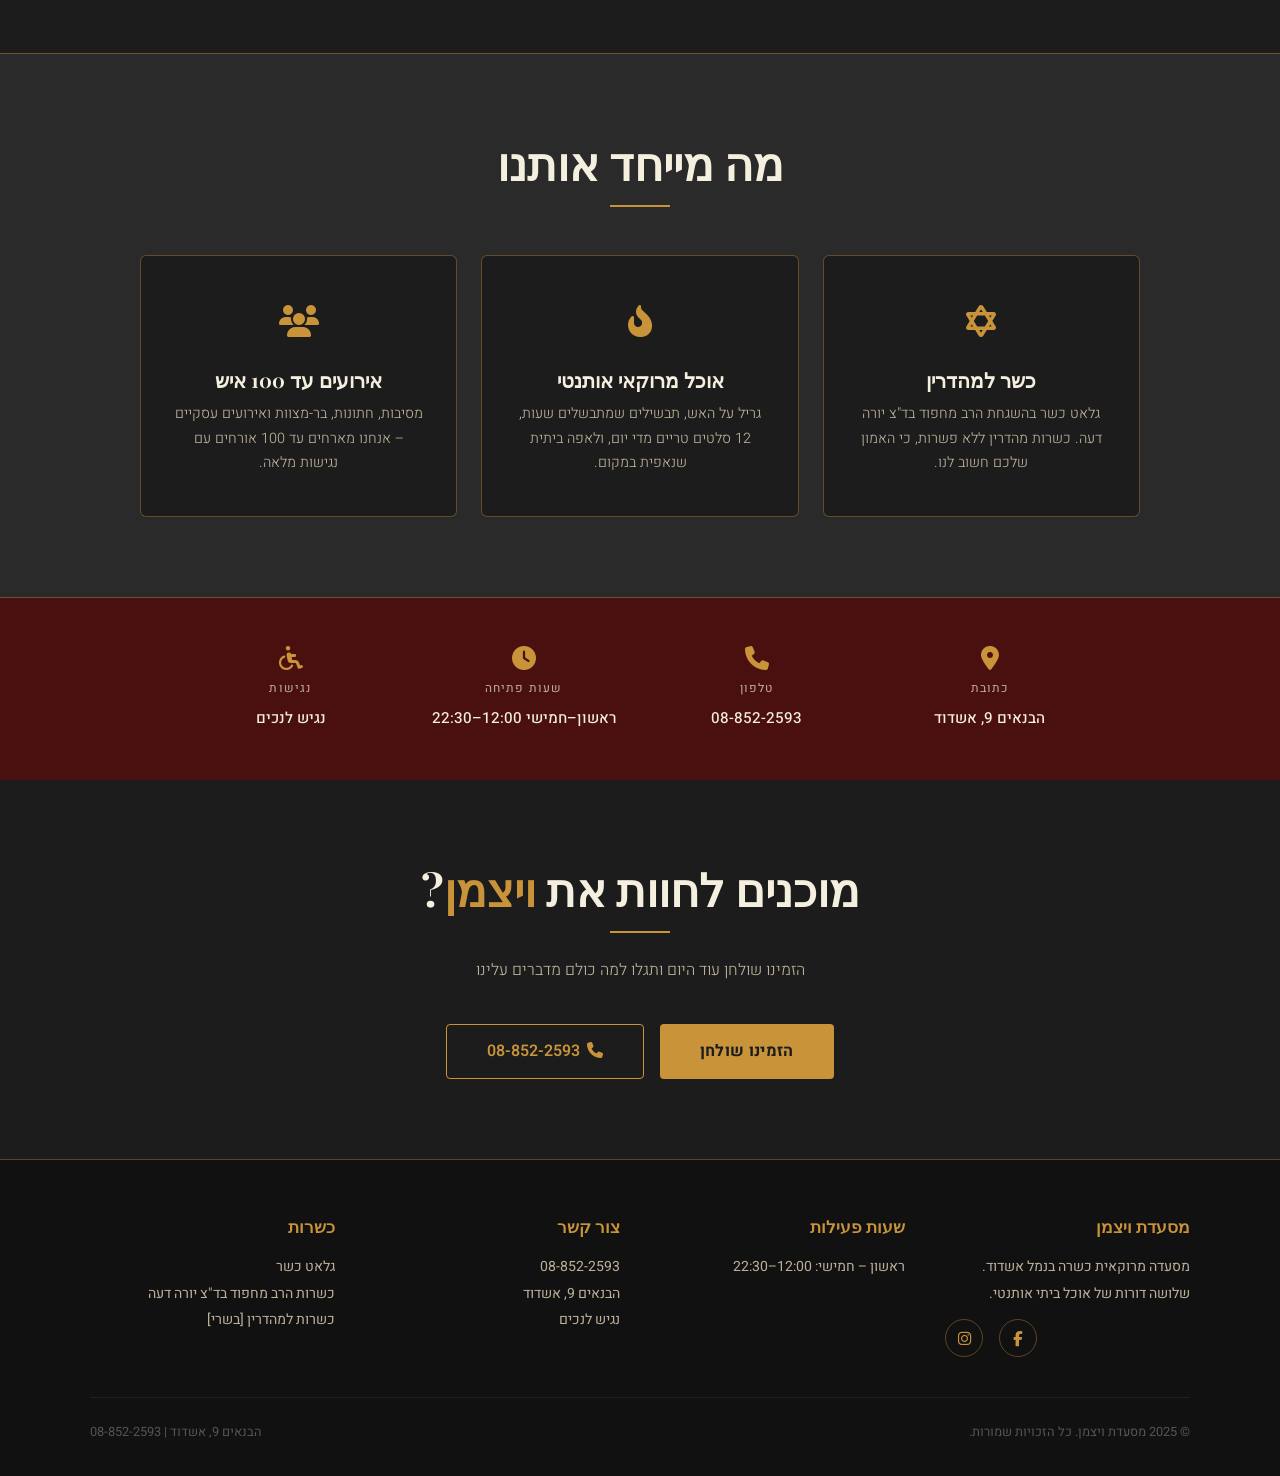
==== commit a2af157a: "Hero badge: change 'נמל אשדוד' to 'חנות בשרים'" ====
--- a/index.html
+++ b/index.html
@@ -82,7 +82,7 @@
   <div class="hero-pattern" aria-hidden="true"></div>
 
   <div class="hero-content">
-    <div class="hero-badge fade-in">נמל אשדוד &nbsp;·&nbsp; גלאט כשר למהדרין &nbsp;·&nbsp; שלושה דורות</div>
+    <div class="hero-badge fade-in">חנות בשרים &nbsp;·&nbsp; גלאט כשר למהדרין &nbsp;·&nbsp; שלושה דורות</div>
 
     <h1 class="fade-in fade-in-delay-1">
       מסעדת
--- a/style.css
+++ b/style.css
@@ -628,7 +628,7 @@
 
 .menu-grid {
   display: grid;
-  grid-template-columns: repeat(auto-fill, minmax(300px, 1fr));
+  grid-template-columns: 1fr;
   gap: 1px;
   background: var(--border-gold);
   border: 1px solid var(--border-gold);
@@ -1132,7 +1132,4 @@
 
 @media (max-width: 480px) {
   .hero h1 { font-size: 2.4rem; }
-  .menu-grid {
-    grid-template-columns: 1fr;
-  }
-}
+}
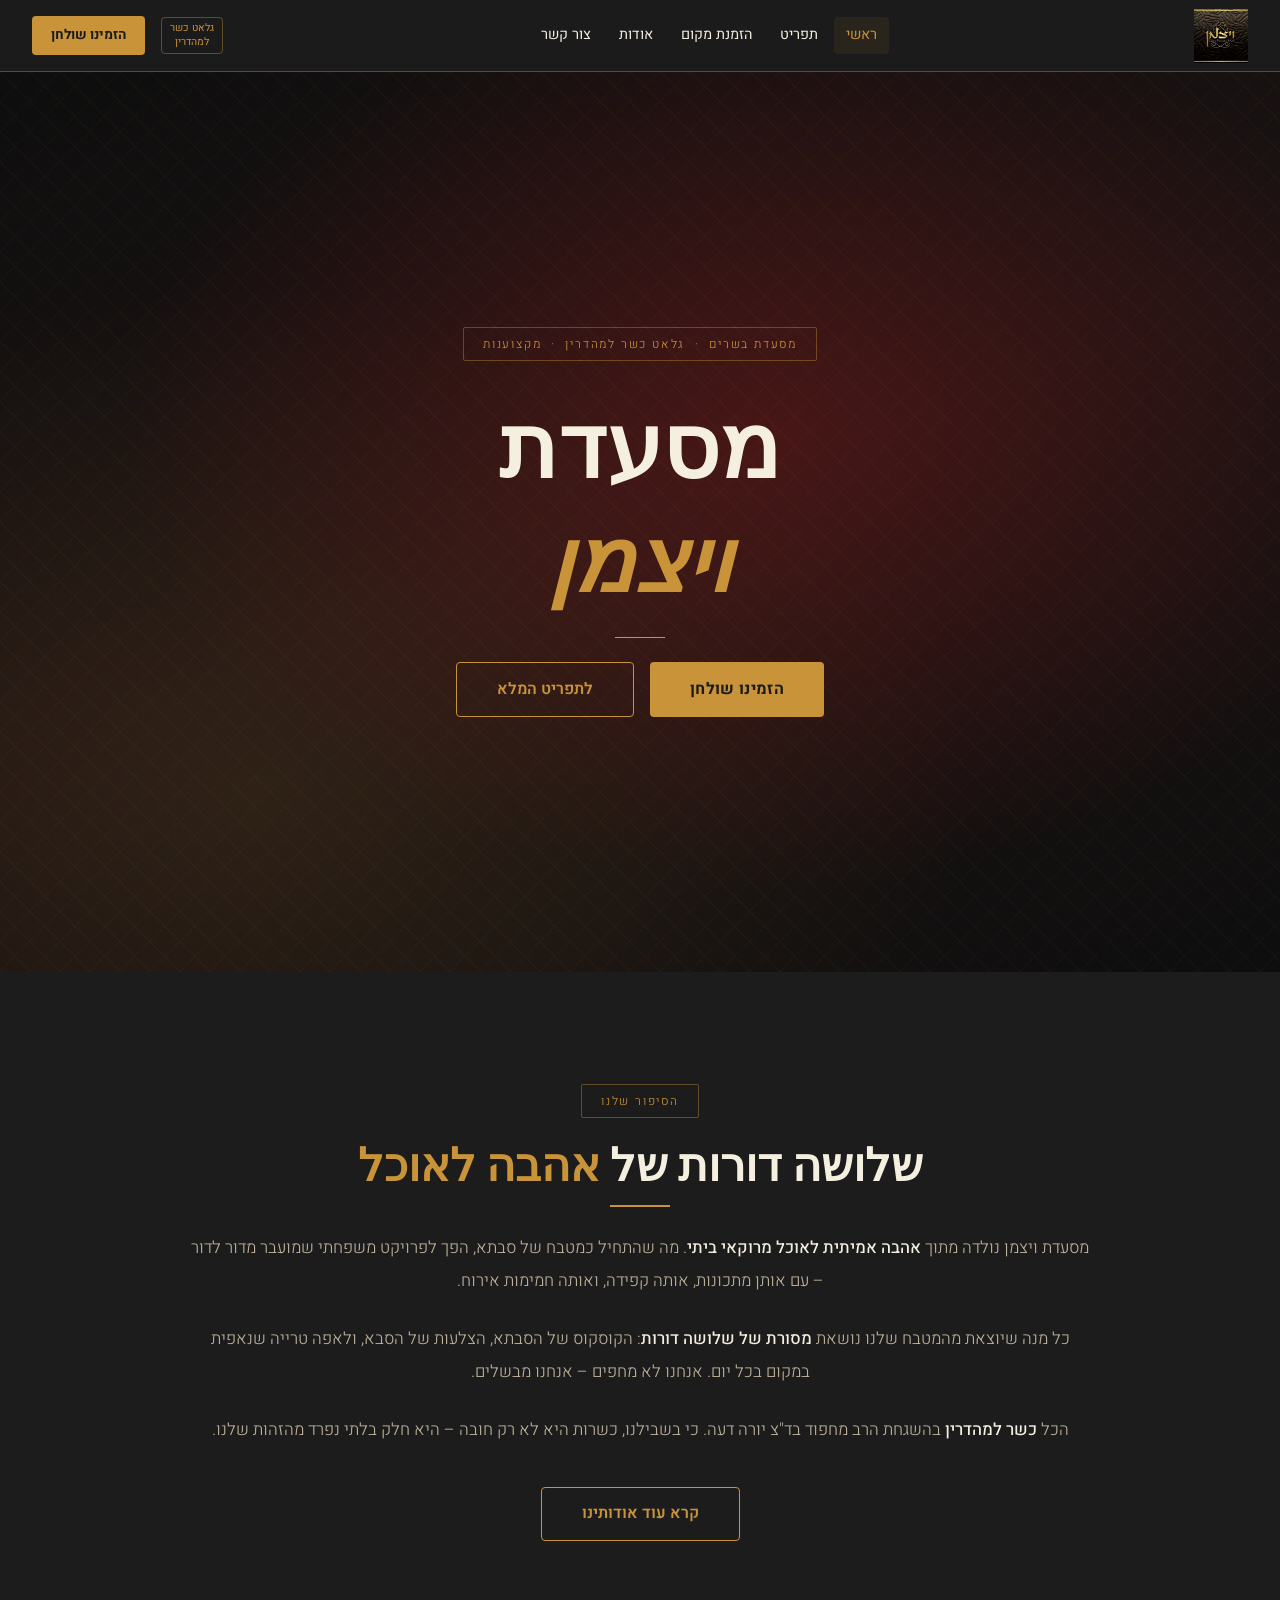
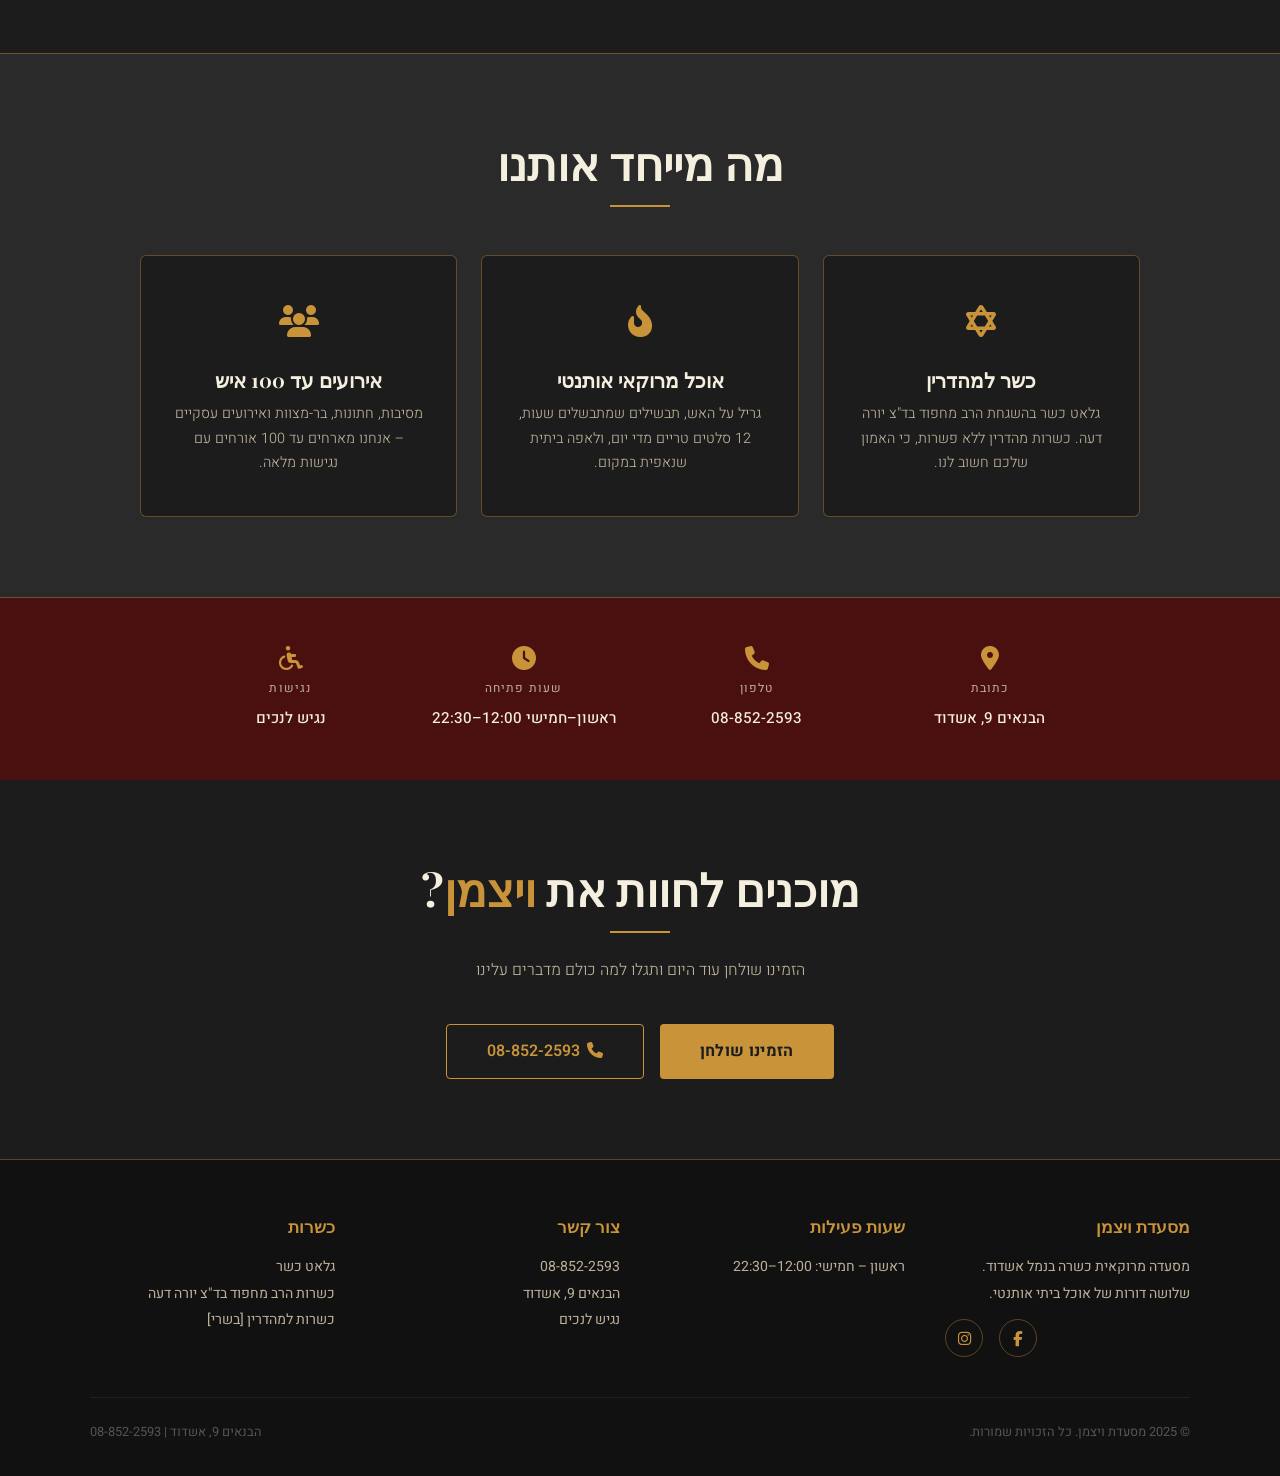
==== commit 2d75d5d5: "Hero badge: 'מסעדת בשרים · גלאט כשר למהדרין · מקצוענות' (no line breaks)" ====
--- a/index.html
+++ b/index.html
@@ -82,7 +82,7 @@
   <div class="hero-pattern" aria-hidden="true"></div>
 
   <div class="hero-content">
-    <div class="hero-badge fade-in">חנות בשרים &nbsp;·&nbsp; גלאט כשר למהדרין &nbsp;·&nbsp; שלושה דורות</div>
+    <div class="hero-badge fade-in" style="white-space:nowrap;">מסעדת&nbsp;בשרים &nbsp;·&nbsp; גלאט&nbsp;כשר&nbsp;למהדרין &nbsp;·&nbsp; מקצוענות</div>
 
     <h1 class="fade-in fade-in-delay-1">
       מסעדת
--- a/style.css
+++ b/style.css
@@ -938,6 +938,108 @@
   color: var(--border-gold);
 }
 
+/* ── Why Weizmann section ── */
+.why-section {
+  padding: 4rem 0 3rem;
+  margin-bottom: 2rem;
+}
+
+.why-section .section-subtitle {
+  margin-bottom: 3rem;
+  font-style: italic;
+  color: var(--text-light);
+}
+
+.why-grid {
+  display: grid;
+  grid-template-columns: repeat(3, 1fr);
+  gap: 2rem;
+  max-width: 1000px;
+  margin: 0 auto;
+}
+
+.why-card {
+  background: linear-gradient(160deg, var(--charcoal-mid) 0%, #221111 100%);
+  border: 1px solid var(--border-gold);
+  border-radius: 12px;
+  padding: 2.5rem 1.75rem;
+  text-align: center;
+  position: relative;
+  overflow: hidden;
+  transition: transform 0.4s ease, border-color 0.4s ease, box-shadow 0.4s ease;
+}
+
+.why-card::before {
+  content: "";
+  position: absolute;
+  inset: 0;
+  background: radial-gradient(circle at top, rgba(201,147,58,0.08) 0%, transparent 60%);
+  pointer-events: none;
+  opacity: 0;
+  transition: opacity 0.4s ease;
+}
+
+.why-card:hover {
+  transform: translateY(-6px);
+  border-color: var(--gold);
+  box-shadow:
+    0 18px 40px rgba(107, 26, 26, 0.35),
+    0 0 0 1px rgba(201, 147, 58, 0.2) inset;
+}
+
+.why-card:hover::before { opacity: 1; }
+
+.why-emoji {
+  font-size: 3.2rem;
+  line-height: 1;
+  margin-bottom: 1.25rem;
+  display: inline-block;
+  filter:
+    drop-shadow(0 4px 12px rgba(201, 147, 58, 0.3))
+    drop-shadow(0 0 2px rgba(201, 147, 58, 0.2));
+  transition: transform 0.4s ease;
+}
+
+.why-card:hover .why-emoji {
+  transform: scale(1.12) translateY(-3px);
+}
+
+.why-card h3 {
+  font-family: 'Playfair Display', serif;
+  color: var(--gold);
+  font-size: 1.35rem;
+  margin-bottom: 0.7rem;
+  font-weight: 700;
+  letter-spacing: 0.01em;
+  position: relative;
+}
+
+.why-card h3::after {
+  content: "";
+  display: block;
+  width: 30px;
+  height: 1px;
+  background: var(--gold);
+  opacity: 0.5;
+  margin: 0.7rem auto 0;
+}
+
+.why-card p {
+  color: var(--text-light);
+  font-size: 0.97rem;
+  line-height: 1.7;
+  font-weight: 300;
+}
+
+@media (max-width: 768px) {
+  .why-grid {
+    grid-template-columns: 1fr;
+    gap: 1.25rem;
+  }
+  .why-card { padding: 2rem 1.5rem; }
+  .why-emoji { font-size: 2.8rem; }
+}
+
 .values-section {
   padding: 4rem 0;
   border-top: 1px solid var(--border-gold);
@@ -1049,6 +1151,7 @@
   width: 100%;
   border-collapse: collapse;
   margin-top: 0.5rem;
+  table-layout: auto;
 }
 
 .hours-table tr {
@@ -1056,15 +1159,26 @@
 }
 
 .hours-table td {
-  padding: 0.5rem 0;
-  font-size: 0.9rem;
+  padding: 0.7rem 0;
+  font-size: 0.95rem;
   color: var(--text-light);
 }
 
 .hours-table td:first-child {
   color: var(--cream);
   font-weight: 500;
-  padding-left: 0;
+  padding-inline-start: 0;
+  padding-inline-end: 2.5rem;
+  white-space: nowrap;
+}
+
+.hours-table td:last-child {
+  padding-inline-start: 2.5rem;
+  text-align: left;
+  color: var(--gold);
+  font-weight: 500;
+  letter-spacing: 0.02em;
+  white-space: nowrap;
 }
 
 .contact-form-wrap h2 {
@@ -1102,14 +1216,58 @@
 
 @media (max-width: 768px) {
   #site-header {
-    padding: 0 1.25rem;
+    padding: 0 1.1rem;
+    height: 84px;
+    background: linear-gradient(135deg, #1a0a0a 0%, #2d1010 50%, #1C1C1C 100%);
+    border-bottom: 1.5px solid #C9933A;
+    box-shadow: 0 4px 18px rgba(0,0,0,0.4), 0 1px 0 rgba(201,147,58,0.15);
+  }
+  .header-logo {
+    height: 64px;
+  }
+  .header-logo img {
+    filter: drop-shadow(0 2px 6px rgba(201,147,58,0.25));
   }
   nav.main-nav,
   .kosher-badge {
     display: none;
   }
-  .hamburger { display: flex; }
+  .hamburger {
+    display: flex;
+    gap: 6px;
+    padding: 10px;
+    border: 1px solid var(--border-gold);
+    border-radius: 8px;
+    background: rgba(201,147,58,0.06);
+    transition: background 0.2s, border-color 0.2s, transform 0.2s;
+  }
+  .hamburger:hover,
+  .hamburger.open {
+    background: rgba(201,147,58,0.15);
+    border-color: var(--gold);
+  }
+  .hamburger.open { transform: rotate(0deg); }
+  .hamburger span {
+    width: 28px;
+    height: 3px;
+    background: var(--gold);
+    border-radius: 2px;
+  }
+  .hamburger.open span:nth-child(1) { transform: translateY(9px) rotate(45deg); }
+  .hamburger.open span:nth-child(3) { transform: translateY(-9px) rotate(-45deg); }
+  .mobile-menu { top: 84px; }
   .header-right .btn-reserve-header { display: none; }
+
+  /* Hero: anchor content near the top instead of centered (avoids huge empty gap) */
+  .hero {
+    min-height: auto;
+    align-items: flex-start;
+    padding-top: 2rem;
+    padding-bottom: 3rem;
+  }
+  .hero-content {
+    padding: 1rem 1.5rem;
+  }
 
   .form-row {
     grid-template-columns: 1fr;
@@ -1126,7 +1284,19 @@
   .reservation-section,
   .about-page,
   .contact-section {
-    padding: 3rem 1.25rem;
+    padding: 2rem 1.25rem;
+  }
+  .page-hero {
+    padding: 2.25rem 1.25rem 2rem;
+  }
+  .page-hero h1 {
+    margin-bottom: 0.35rem;
+  }
+  .about-feature-photo {
+    margin-bottom: 2.5rem;
+  }
+  .about-story {
+    margin-bottom: 3rem;
   }
 }
 
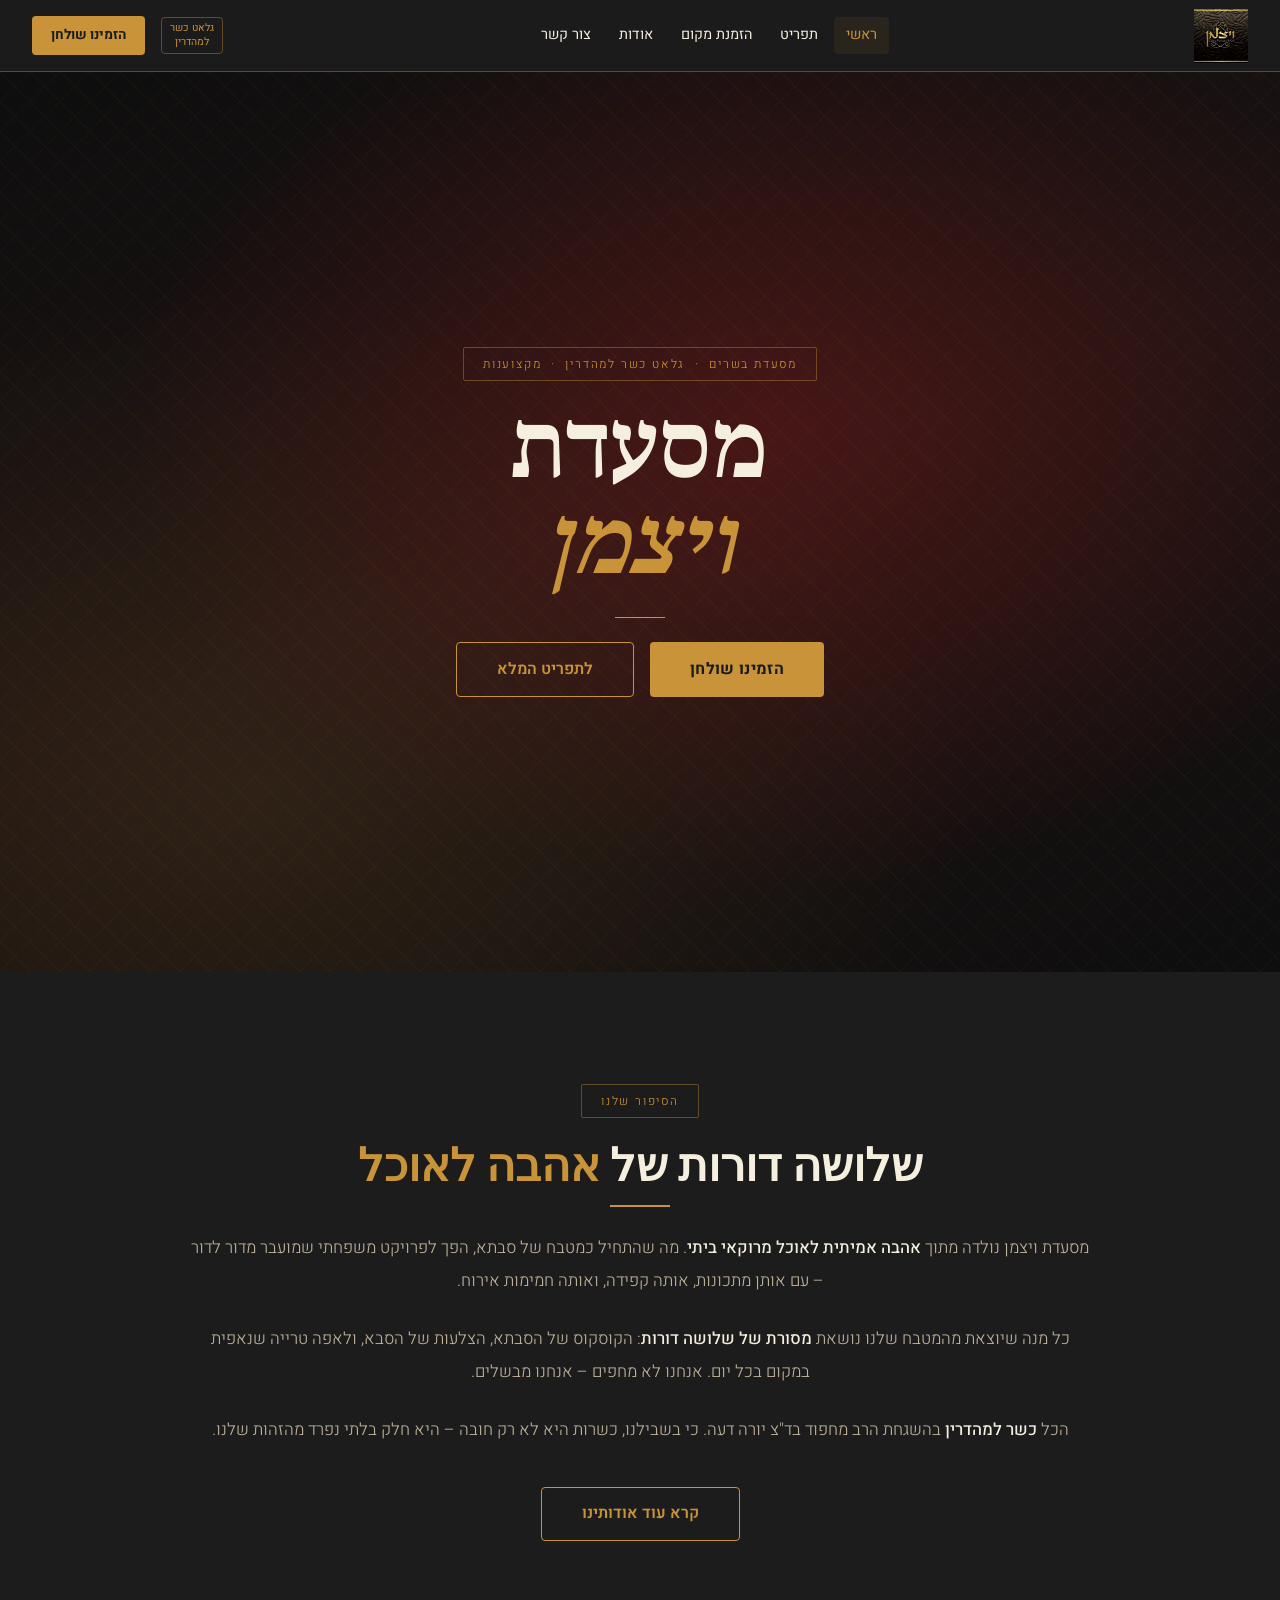
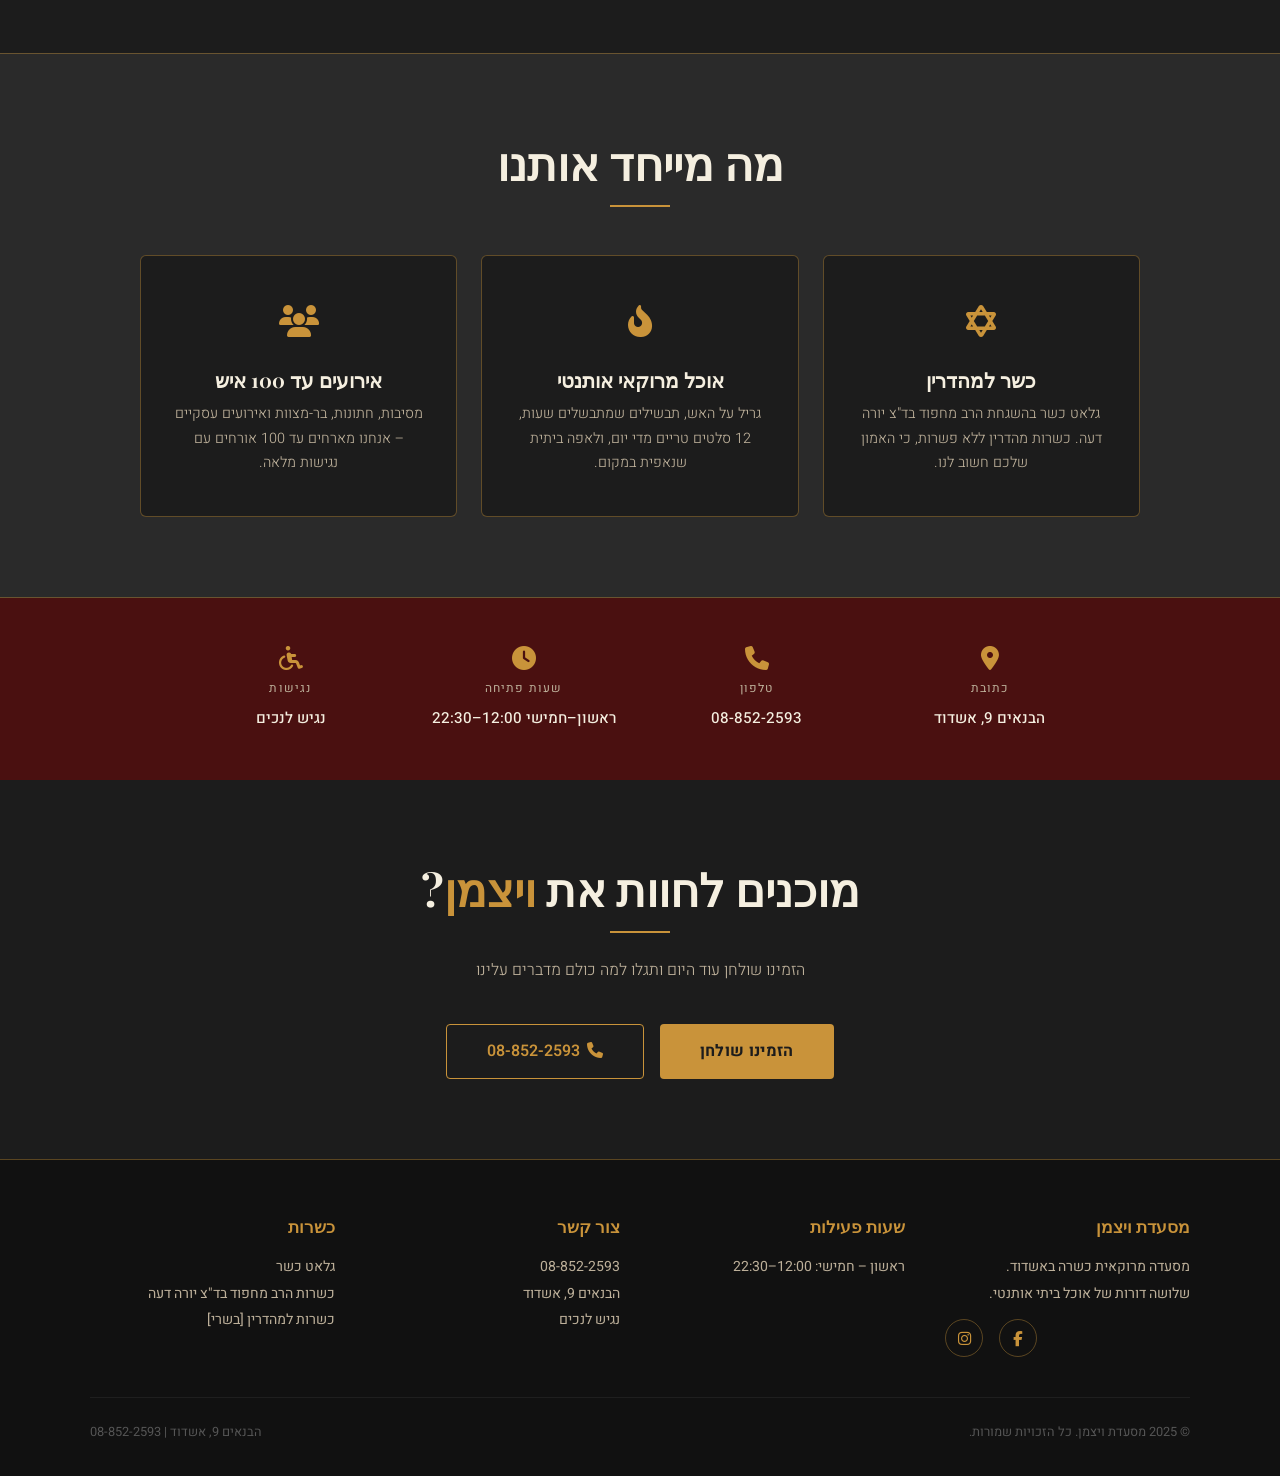
==== commit b374917b: "Hero title: Noto Serif Hebrew font + tighter line gap on desktop only" ====
--- a/index.html
+++ b/index.html
@@ -40,6 +40,7 @@
   <link rel="preconnect" href="https://fonts.googleapis.com">
   <link rel="preconnect" href="https://fonts.gstatic.com" crossorigin>
   <link href="https://fonts.googleapis.com/css2?family=Playfair+Display:ital,wght@0,400;0,600;0,700;1,400&family=Heebo:wght@300;400;500;600;700&display=swap" rel="stylesheet">
+  <link href="https://fonts.googleapis.com/css2?family=Noto+Serif+Hebrew:wght@400;700&display=swap" rel="stylesheet">
   <link rel="stylesheet" href="https://cdnjs.cloudflare.com/ajax/libs/font-awesome/6.5.0/css/all.min.css">
   <style>
     /* Index-specific extras */
--- a/style.css
+++ b/style.css
@@ -86,6 +86,9 @@
   display: block;
   object-fit: contain;
 }
+
+/* Hidden by default; shown on mobile only */
+.logo-subtitle { display: none; }
 
 .header-logo:hover {
   opacity: 0.88;
@@ -401,6 +404,17 @@
   font-style: italic;
 }
 
+/* Desktop-only: serif hero title font + tighter gap between "מסעדת" and "ויצמן" */
+@media (min-width: 769px) {
+  .hero h1 {
+    font-family: 'Noto Serif Hebrew', serif;
+    line-height: 1.05;
+  }
+  .hero h1 .gold-name {
+    margin-top: 4px;
+  }
+}
+
 .hero-tagline {
   font-size: clamp(0.95rem, 2vw, 1.15rem);
   color: var(--text-light);
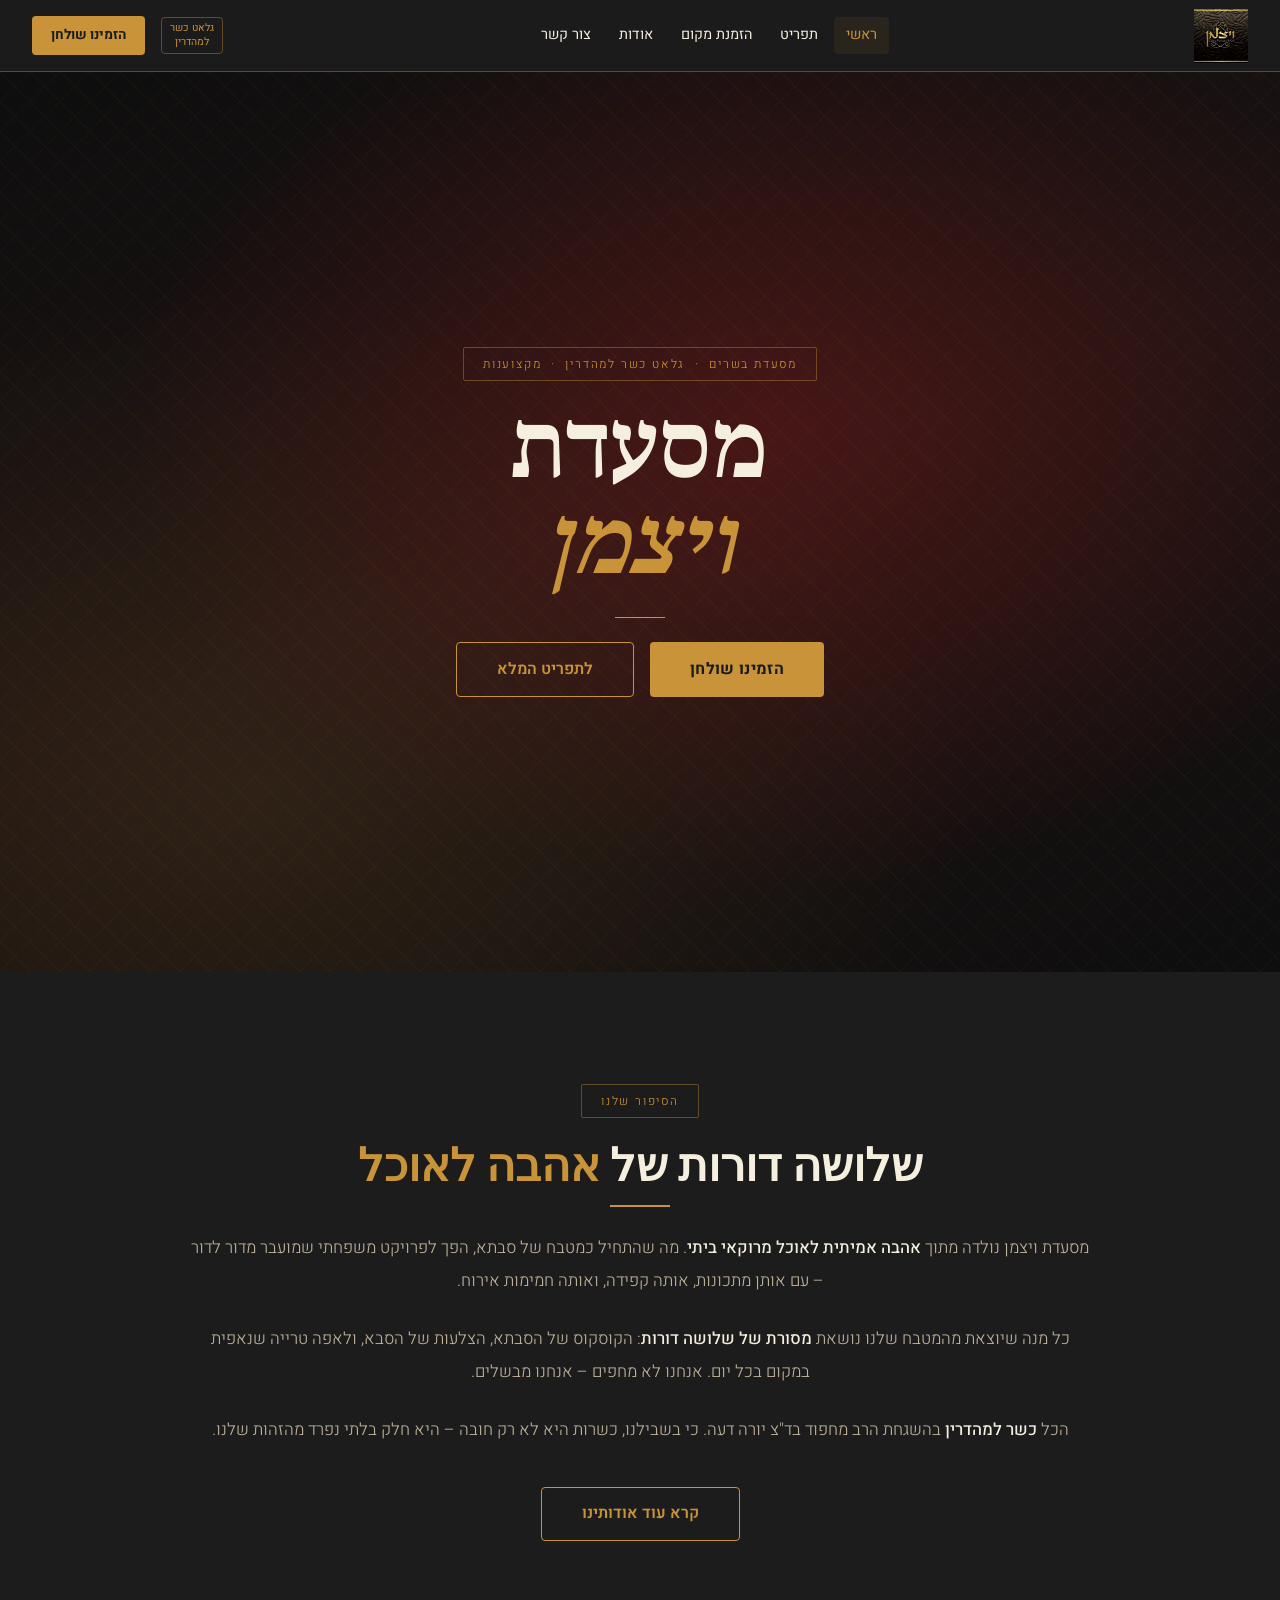
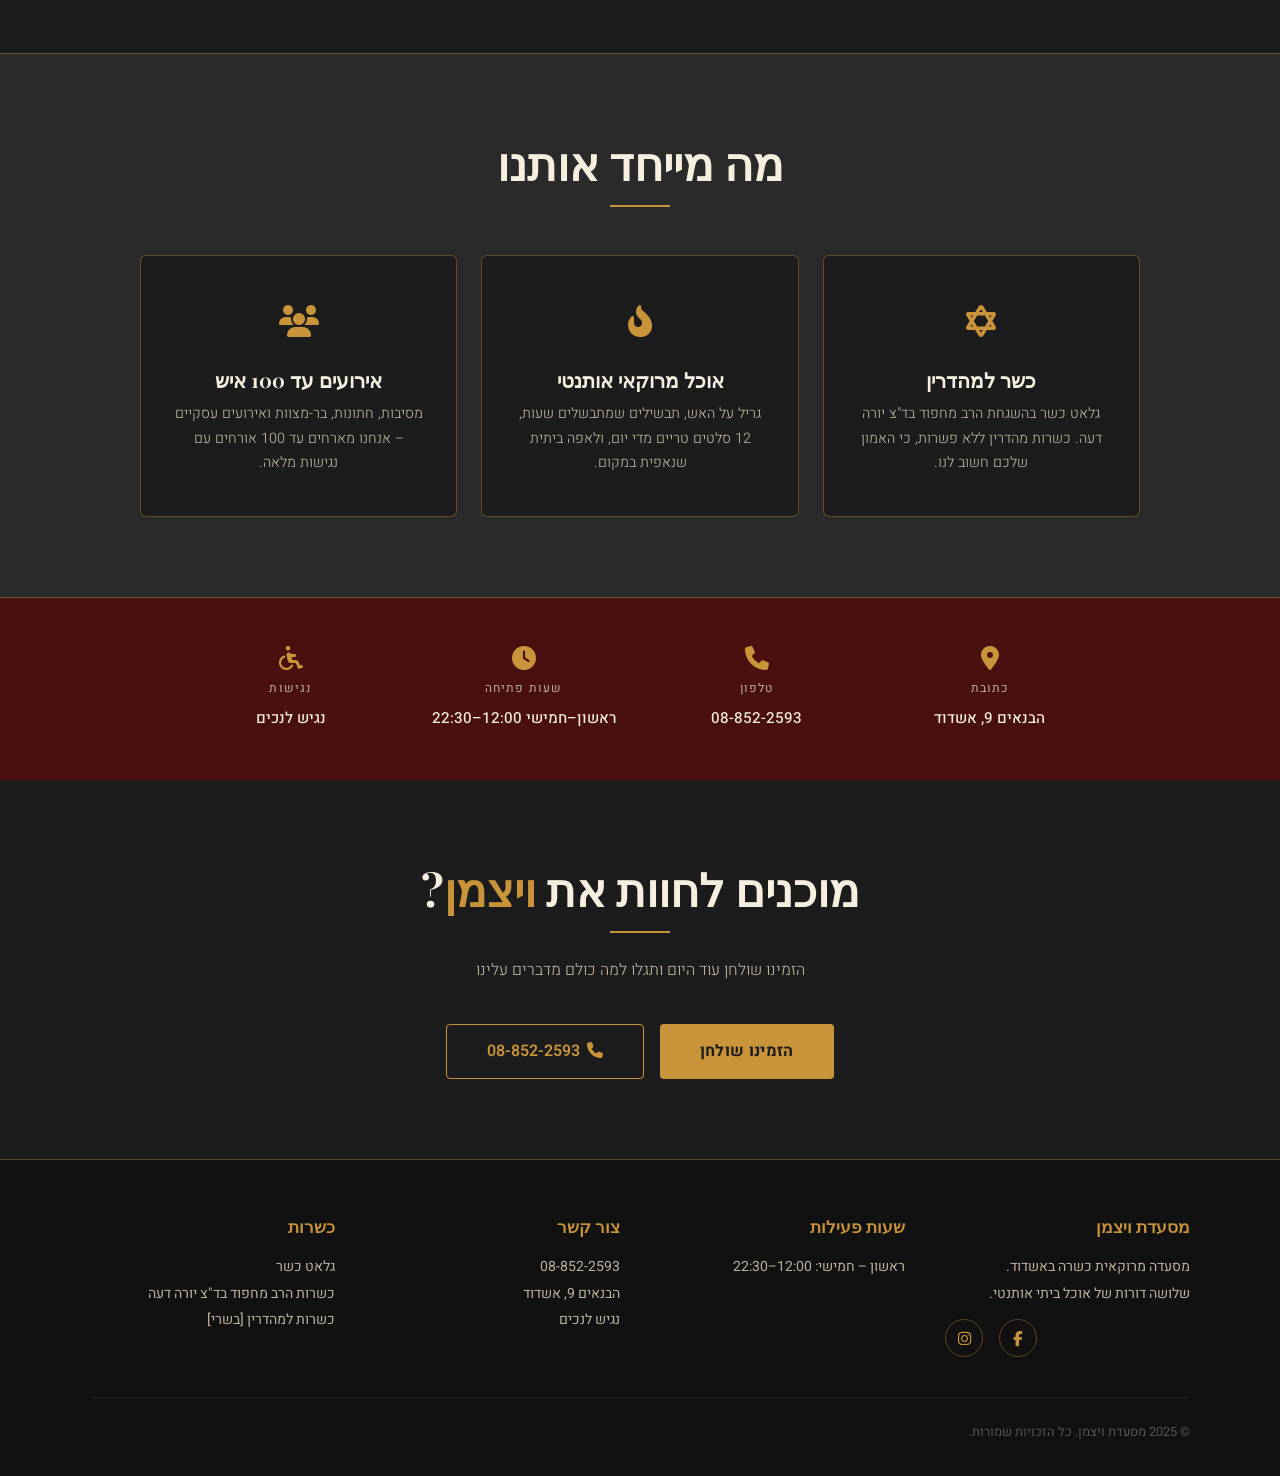
==== commit df86eba8: "Mobile header: wide gold gradient text logo (Frank Ruhl Libre); desktop reverts to original image lo" ====
--- a/index.html
+++ b/index.html
@@ -41,6 +41,7 @@
   <link rel="preconnect" href="https://fonts.gstatic.com" crossorigin>
   <link href="https://fonts.googleapis.com/css2?family=Playfair+Display:ital,wght@0,400;0,600;0,700;1,400&family=Heebo:wght@300;400;500;600;700&display=swap" rel="stylesheet">
   <link href="https://fonts.googleapis.com/css2?family=Noto+Serif+Hebrew:wght@400;700&display=swap" rel="stylesheet">
+  <link href="https://fonts.googleapis.com/css2?family=Frank+Ruhl+Libre:wght@400;700&display=swap" rel="stylesheet">
   <link rel="stylesheet" href="https://cdnjs.cloudflare.com/ajax/libs/font-awesome/6.5.0/css/all.min.css">
   <style>
     /* Index-specific extras */
--- a/style.css
+++ b/style.css
@@ -80,11 +80,25 @@
   transition: opacity 0.2s, transform 0.2s;
 }
 
-.header-logo img {
+.header-logo img.header-logo-img {
   height: 100%;
   width: auto;
-  display: block;
+  display: block; /* desktop: original image logo */
   object-fit: contain;
+}
+
+.header-logo-text {
+  display: none; /* desktop: text logo hidden, shown on mobile only */
+  font-family: 'Frank Ruhl Libre', serif;
+  font-size: 38px;
+  font-weight: 700;
+  letter-spacing: 6px;
+  line-height: 1;
+  background: linear-gradient(135deg, #C9933A, #F0C060, #C9933A);
+  -webkit-background-clip: text;
+  background-clip: text;
+  -webkit-text-fill-color: transparent;
+  text-shadow: 0 2px 10px rgba(201, 147, 58, 0.35);
 }
 
 /* Hidden by default; shown on mobile only */
@@ -1237,10 +1251,25 @@
     box-shadow: 0 4px 18px rgba(0,0,0,0.4), 0 1px 0 rgba(201,147,58,0.15);
   }
   .header-logo {
-    height: 64px;
-  }
-  .header-logo img {
-    filter: drop-shadow(0 2px 6px rgba(201,147,58,0.25));
+    height: auto;
+    width: 100%;
+    justify-content: center;
+    align-items: center;
+  }
+  .header-logo img.header-logo-img {
+    display: none;
+  }
+  .header-logo-text {
+    display: inline-block;
+    width: 100%;
+    text-align: center;
+  }
+  .header-right {
+    position: absolute;
+    left: 0.85rem;
+    top: 50%;
+    transform: translateY(-50%);
+    z-index: 5;
   }
   nav.main-nav,
   .kosher-badge {
